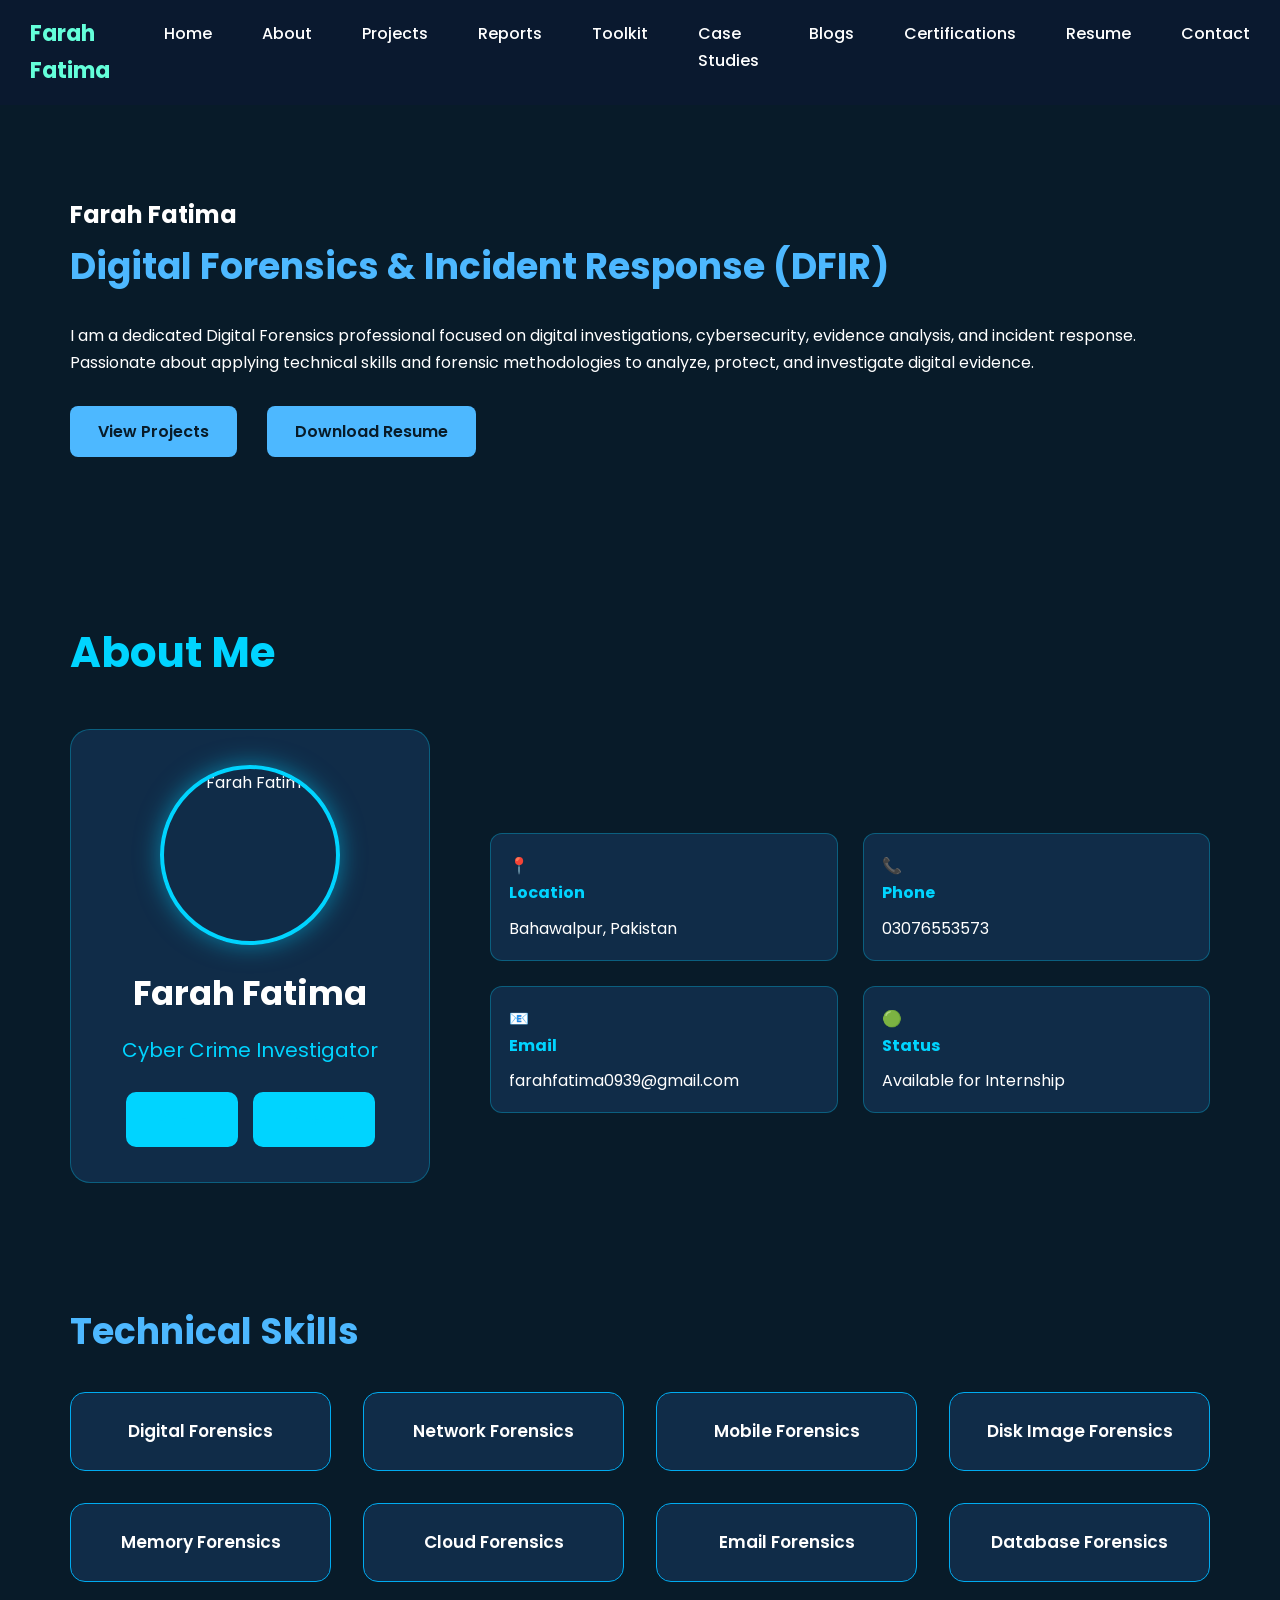
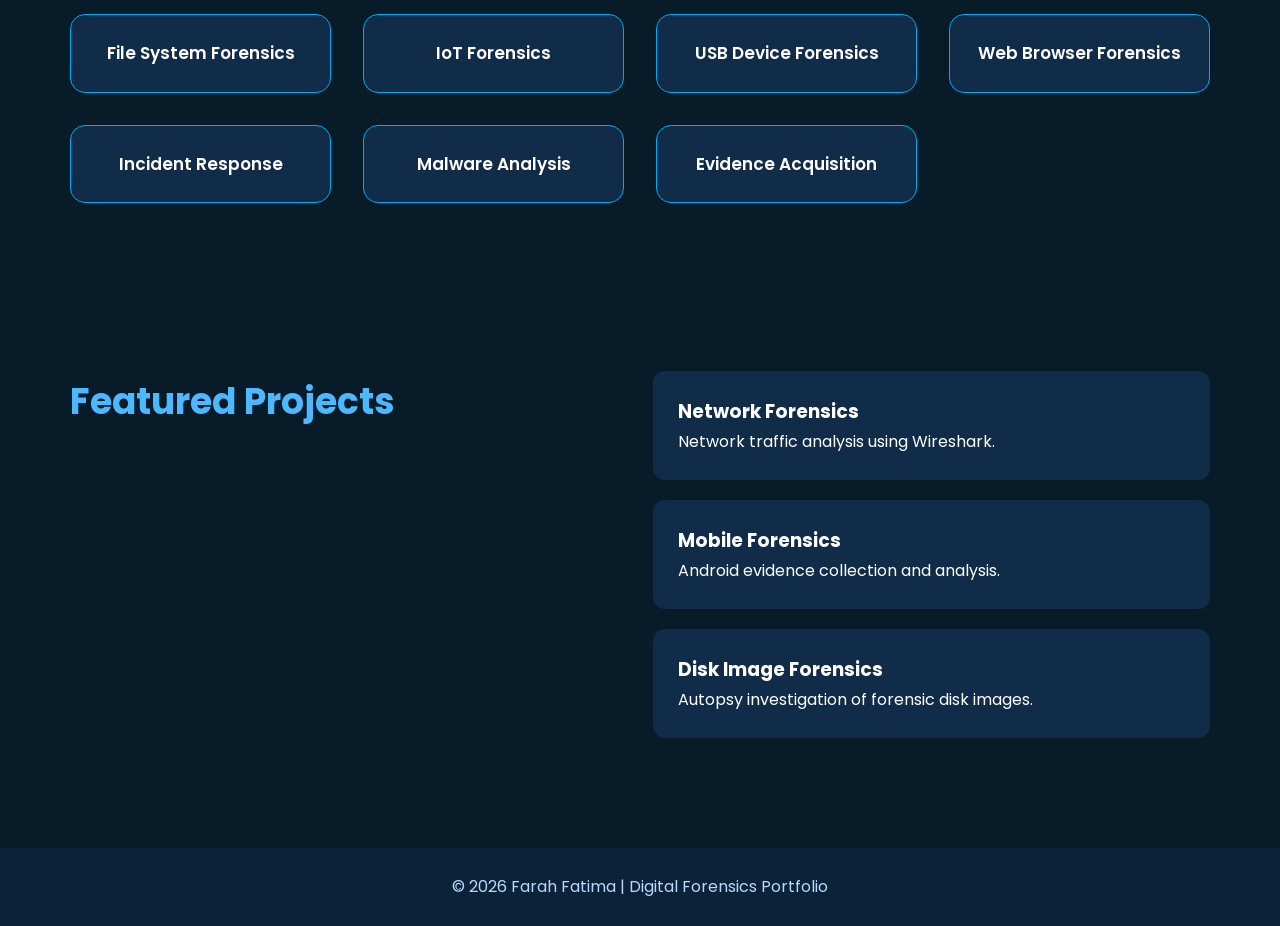
==== index.html @ 850f984f "Refactor index.html structure and content" ====
<!DOCTYPE html>
<html lang="en">

<head>
    <meta charset="UTF-8">
    <meta name="viewport" content="width=device-width, initial-scale=1.0">
    <title>Farah Fatima | Digital Forensics Portfolio</title>

    <link rel="stylesheet" href="style.css">
</head>

<body>


   <script>
function toggleMenu() {
  document.getElementById("nav-menu").classList.toggle("show");
}
</script>

<style>
nav {
  display: flex;
  justify-content: space-between;
  align-items: center;
  background: #0a192f;
  padding: 15px 30px;
  position: relative;
}

.logo {
  color: #64ffda;
  font-size: 22px;
  font-weight: bold;
}

ul {
  display: flex;
  list-style: none;
  gap: 25px;
  margin: 0;
  padding: 0;
}

ul li a {
  color: white;
  text-decoration: none;
  font-size: 16px;
}

ul li a:hover {
  color: #64ffda;
}

.menu-icon {
  display: none;
  font-size: 28px;
  cursor: pointer;
  color: #64ffda;
  z-index: 1001;
}

@media (max-width: 768px) {
  ul {
    display: none;
    flex-direction: column;
    position: absolute;
    top: 60px;
    left: 0;
    width: 100%;
    background: #0a192f;
    padding: 20px 0;
    text-align: center;
    z-index: 1000;
  }
  ul.show {
    display: flex;
  }
  .menu-icon {
    display: block;
  }
}
</style>

     <nav>

        <div class="logo">Farah Fatima</div>
        <div class="menu-icon" onclick="toggleMenu()">☰</div>

        <ul>

            <li><a href="index.html">Home</a></li>

            <li><a href="About.html">About</a></li>

            <li><a href="Projects.html">Projects</a></li>

            <li><a href="Reports.html">Reports</a></li>

            <li><a href="Toolkit.html">Toolkit</a></li>

            <li><a href="Case_Studies.html">Case Studies</a></li>

            <li><a href="Blogs.html">Blogs</a></li>

            <li><a href="Certifications.html">Certifications</a></li>

            <li><a href="Resume.html">Resume</a></li>

            <li><a href="Contact.html">Contact</a></li>

        </ul>

    </nav>
    <!-- Hero Section -->

    <section class="hero">

        <div class="hero-text">

            <h1>Farah Fatima</h1>

            <h2>Digital Forensics & Incident Response (DFIR)</h2>

            
             <p>
                I am a dedicated Digital Forensics professional focused on digital investigations, cybersecurity, evidence analysis, and incident response. Passionate about applying technical skills and forensic methodologies to analyze, protect, and investigate digital evidence.

             </p>

        

           <div class="home-buttons">
    <a href="Projects.html" class="btn">View Projects</a>
    <a href="resume/Farah_Fatima_Resume.pdf" class="btn" download>Download Resume</a>


           </div>
    </div>  <!-- close hero-text -->
        </section> <!-- close hero -->
   
<!-- ===== About Section ===== -->

<section id="about">

    <h2 class="section-title">About Me</h2>

    <div class="about-container">

        <!-- Left Profile Card -->
        <div class="profile-card">

            <img src="Images/farah.png" class="profile-img" alt="Farah Fatima">

            <h3>Farah Fatima</h3>

            <p class="role">Cyber Crime Investigator</p>

            <div class="social-links">

              <a href="https://github.com/farahfatima1" class="social-btn" target="_blank">
    GitHub
</a>

<a href="https://www.linkedin.com/in/digitaldetective-farah/" class="social-btn" target="_blank">
    LinkedIn
</a>

            </div>

        </div>

        <div class="info-grid">

    <div class="info-box">
        <div class="info-icon">📍</div><div class="info-content"><h4>Location</h4><p>Bahawalpur, Pakistan</p>
        </div>
    </div>

    <div class="info-box">
        <div class="info-icon">📞</div><div class="info-content"><h4>Phone</h4><p>03076553573</p>
        </div>
    </div>

    <div class="info-box">
        <div class="info-icon">📧</div><div class="info-content"><h4>Email</h4><p>farahfatima0939@gmail.com</p>
        </div>
    </div>

    <div class="info-box">
        <div class="info-icon">🟢</div><div class="info-content"><h4>Status</h4><p>Available for Internship</p>
        </div>
    </div>

</div>

            </div>

        </div>

    </div>

</section>

   <!-- ===== Skills Section ===== -->

<section class="skills">

    <h2>Technical Skills</h2>

    <div class="skill-container">

        <div class="skill-card">Digital Forensics</div>
        <div class="skill-card">Network Forensics</div>
        <div class="skill-card">Mobile Forensics</div>
        <div class="skill-card">Disk Image Forensics</div>
        <div class="skill-card">Memory Forensics</div>
        <div class="skill-card">Cloud Forensics</div>
        <div class="skill-card">Email Forensics</div>
        <div class="skill-card">Database Forensics</div>
        <div class="skill-card">File System Forensics</div>
        <div class="skill-card">IoT Forensics</div>
        <div class="skill-card">USB Device Forensics</div>
        <div class="skill-card">Web Browser Forensics</div>
        <div class="skill-card">Incident Response</div>
        <div class="skill-card">Malware Analysis</div>
        <div class="skill-card">Evidence Acquisition</div>

    </div>

</section>
    <!-- Latest Projects -->

    <section class="projects">

        <h2>Featured Projects</h2>

        <div class="project-container">

            <div class="card">
                <h3>Network Forensics</h3>
                <p>Network traffic analysis using Wireshark.</p>
            </div>

            <div class="card">
                <h3>Mobile Forensics</h3>
                <p>Android evidence collection and analysis.</p>
            </div>

            <div class="card">
                <h3>Disk Image Forensics</h3>
                <p>Autopsy investigation of forensic disk images.</p>
            </div>

        </div>

    </section>

    <!-- Footer -->

    <footer>

        <p>

            © 2026 Farah Fatima | Digital Forensics Portfolio

        </p>

    </footer>

</body>

</html>
---- style.css ----
/* ===== Google Font ===== */
@import url('https://fonts.googleapis.com/css2?family=Poppins:wght@300;400;500;600;700&display=swap');

/* ===== Reset ===== */
*{
    margin:0;
    padding:0;
    box-sizing:border-box;
    font-family:'Poppins',sans-serif;
    scroll-behavior:smooth;
}

/* ===== Body ===== */
body{
    background:#081b29;
    color:#ffffff;
    line-height:1.7;
}

/* ===== Navigation ===== */
nav{
    position:sticky;
    top:0;
    width:100%;
    background:#0b2239;
    display:flex;
    justify-content:space-between;
    align-items:center;
    padding:18px 8%;
    z-index:1000;
}

.logo{
    font-size:28px;
    font-weight:700;
    color:#4db8ff;
}

nav ul{
    display:flex;
    list-style:none;
}

nav ul li{
    margin-left:25px;
}

nav ul li a{
    text-decoration:none;
    color:white;
    transition:.3s;
    font-weight:500;
}

nav ul li a:hover{
    color:#4db8ff;
}

/* ===== Sections ===== */
section{
    max-width:1200px;
    margin:auto;
    padding:90px 30px;
}

/* ===== Home ===== */
#home{
    min-height:100vh;
    display:flex;
    flex-direction:column;
    justify-content:center;
}

#home h1{
    font-size:60px;
    color:#ffffff;
}

#home h2{
    color:#4db8ff;
    margin:20px 0;
    font-size:32px;
}

#home p{
    max-width:700px;
    font-size:18px;
    color:#d7e7f7;
}

/* ===== Buttons ===== */
button{
    margin-top:30px;
    margin-right:15px;
    padding:14px 30px;
    background:#4db8ff;
    color:white;
    border:none;
    border-radius:8px;
    cursor:pointer;
    transition:.3s;
    font-size:16px;
}

button:hover{
    background:#ffffff;
    color:#081b29;
}

/* ===== Headings ===== */
h2{
    color:#4db8ff;
    margin-bottom:25px;
    font-size:36px;
}

/* ===== Lists ===== */
ul{
    margin-left:25px;
}

li{
    margin-bottom:10px;
}

/* ===== Cards ===== */
.card{
    background:#102c48;
    padding:25px;
    border-radius:12px;
    margin-bottom:20px;
}

/* ===== Footer ===== */
footer{
    background:#0b2239;
    text-align:center;
    padding:25px;
    color:#b8d8ff;
}

/* ===== Responsive ===== */
@media(max-width:768px){

nav{
    flex-direction:column;
}

nav ul{
    flex-direction:column;
    margin-top:20px;
}

nav ul li{
    margin:10px 0;
}

#home h1{
    font-size:40px;
}

#home h2{
    font-size:24px;
}

}
/* ===== Projects Section ===== */

.projects{
    display:grid;
    grid-template-columns:repeat(auto-fit, minmax(280px, 1fr));
    gap:25px;
    margin-top:30px;
}

.project-card{
    background:#102c48;
    padding:30px;
    border-radius:15px;
    border:1px solid rgba(77,184,255,0.3);
    transition:0.4s;
    position:relative;
    overflow:hidden;
}

.project-card::before{
    content:"";
    position:absolute;
    top:0;
    left:0;
    width:100%;
    height:4px;
    background:#4db8ff;
}

.project-card:hover{
    transform:translateY(-10px);
    box-shadow:0 15px 30px rgba(0,0,0,0.4);
    border-color:#4db8ff;
}

.project-card h2{
    color:#4db8ff;
    font-size:24px;
    margin-bottom:15px;
}

.project-card p{
    color:#d7e7f7;
    font-size:15px;
    line-height:1.8;
}


/* ===== Project Buttons ===== */

.project-card a{
    display:inline-block;
    margin-top:15px;
    padding:10px 20px;
    background:#4db8ff;
    color:#081b29;
    text-decoration:none;
    border-radius:8px;
    font-weight:600;
    transition:.3s;
}

.project-card a:hover{
    background:white;
}


/* ===== Projects Mobile Responsive ===== */

@media(max-width:768px){

.projects{
    grid-template-columns:1fr;
}

.project-card{
    padding:20px;
}

}

/* ===== Certifications Gallery ===== */

.certificate-gallery{
    display:grid;
    grid-template-columns:repeat(3,1fr);
    gap:25px;
    margin-top:30px;
}

.certificate-card{
    background:#102c48;
    padding:20px;
    border-radius:12px;
    text-align:center;
    transition:0.3s;
}

.certificate-card:hover{
    transform:translateY(-8px);
    box-shadow:0 10px 25px rgba(77,184,255,0.3);
}

.certificate-card img{
    width:100%;
    height:220px;
    object-fit:cover;
    border-radius:10px;
}

.certificate-card h3{
    color:#4db8ff;
    margin-top:15px;
}


/* Responsive */

@media(max-width:900px){

.certificate-gallery{
    grid-template-columns:repeat(2,1fr);
}

}

@media(max-width:600px){

.certificate-gallery{
    grid-template-columns:1fr;
}

}
.home-buttons {
    margin-top: 25px;
}

.btn {
    display: inline-block;
    padding: 12px 28px;
    margin-right: 15px;
    background: #00abf0;
    color: #081b29;
    text-decoration: none;
    font-weight: 600;
    border-radius: 8px;
    transition: 0.3s;
}

.btn:hover {
    background: #ffffff;
    color: #081b29;
}
/* ===== Home Buttons Responsive ===== */

.home-buttons{
    display:flex;
    gap:15px;
    margin-top:30px;
    flex-wrap:wrap;
}

.btn{
    display:inline-block;
    padding:12px 28px;
    background:#4db8ff;
    color:#081b29;
    text-decoration:none;
    font-weight:600;
    border-radius:8px;
    transition:0.3s;
}

.btn:hover{
    background:white;
}

/* Mobile Responsive */
@media(max-width:600px){

    .home-buttons{
        flex-direction:column;
        width:100%;
    }

    .btn{
        width:100%;
        text-align:center;
        padding:12px 20px;
    }

}

.menu-icon{
    display:none;
    font-size:30px;
    cursor:pointer;
    color:#4db8ff;
}


@media(max-width:768px){

.menu-icon{
    display:block;
}

nav ul{
    display:none;
    flex-direction:column;
    width:100%;
    text-align:center;
    margin-top:20px;
}

nav ul.active{
    display:flex;
}

nav ul li{
    margin:10px 0;
}

}

/* ===== Contact + Stats ===== */

.contact-container{
    display:grid;
    grid-template-columns:1fr 1fr;
    gap:30px;
}

.contact-card,
.stats-card{
    background:#102c48;
    padding:30px;
    border-radius:15px;
}

.contact-card h3{
    color:#4db8ff;
    margin-bottom:20px;
}

.contact-card p{
    margin:15px 0;
    color:#d7e7f7;
}


.stats-card{
    display:grid;
    grid-template-columns:repeat(3,1fr);
    gap:20px;
    text-align:center;
}

.stat h3{
    color:#4db8ff;
    font-size:35px;
}

.stat p{
    color:#d7e7f7;
}


/* Mobile Responsive */

@media(max-width:768px){

.contact-container{
    grid-template-columns:1fr;
}

.stats-card{
    grid-template-columns:1fr;
}

}
/* ===== About Section ===== */

.about-container{
    display:grid;
    grid-template-columns:1fr 2fr;
    gap:40px;
    align-items:center;
}

.profile-card{
    background:#102c48;
    padding:30px;
    text-align:center;
    border-radius:15px;
}

.profile-card img{
    width:180px;
    height:180px;
    object-fit:cover;
    border-radius:50%;
}

.profile-card h3{
    color:#4db8ff;
    margin-top:20px;
}

.about-info p{
    color:#d7e7f7;
    margin:15px 0;
}


/* Mobile Responsive */

@media(max-width:768px){

.about-container{
    grid-template-columns:1fr;
}

.profile-card img{
    width:150px;
    height:150px;
}

}
/* ===== Premium Portfolio Glow Effect ===== */

/* All Cards Glow */
.card,
.project-card,
.skill-card,
.contact-card,
.stats-card,
.profile-card,
.certificate-card{
    transition:0.4s ease;
}

.card:hover,
.project-card:hover,
.skill-card:hover,
.contact-card:hover,
.stats-card:hover,
.profile-card:hover,
.certificate-card:hover{
    transform:translateY(-8px);
    border-color:#4db8ff;
    box-shadow:
    0 0 12px rgba(77,184,255,0.5),
    0 0 30px rgba(77,184,255,0.25);
}


/* Buttons Glow */
.btn:hover,
button:hover{
    box-shadow:
    0 0 12px rgba(77,184,255,0.7),
    0 0 25px rgba(77,184,255,0.4);
    transform:translateY(-3px);
}


/* Navigation Links Glow */
nav ul li a:hover{
    text-shadow:
    0 0 10px #4db8ff;
}


/* Headings Glow */
h1:hover,
h2:hover{
    text-shadow:
    0 0 15px rgba(77,184,255,0.7);
}
/* ===== Skills Section Layout ===== */

.skills{
    max-width:1200px;
    margin:auto;
    padding:48px 30px;
}

.skill-container{
    display:grid;
    grid-template-columns:repeat(2,1fr);
    gap:32px;
    margin-top:30px;
}

.skill-card{
    background:#102c48;
    padding:24px;
    border-radius:15px;
    border:1px solid rgba(77,184,255,0.3);
    transition:0.3s ease;
}

.skill-card:hover{
    transform:translateY(-8px);
    box-shadow:0 0 25px rgba(77,184,255,0.4);
    border-color:#4db8ff;
}

.skill-card h3{
    color:#4db8ff;
    margin-bottom:12px;
}

.skill-card p{
    color:#d7e7f7;
}


/* Mobile Responsive */

@media(max-width:768px){

    .skill-container{
        grid-template-columns:1fr;
    }

}
/* ===== Premium Skills Grid ===== */

.skills{
    max-width:1200px;
    margin:auto;
    padding:48px 30px;
}

.skill-container{
    display:grid;
    grid-template-columns:repeat(4,1fr);
    gap:32px;
    margin-top:30px;
}

.skill-card{
    background:#102c48;
    padding:24px;
    border-radius:15px;
    border:1px solid #00abf0;
    text-align:center;
    color:white;
    font-size:17px;
    font-weight:600;
    transition:0.4s ease;
}

.skill-card:hover{
    transform:translateY(-8px);
    color:#4db8ff;
    box-shadow:
    0 0 15px rgba(0,171,240,0.5),
    0 0 30px rgba(0,171,240,0.3);
}


/* Tablet */
@media(max-width:992px){

    .skill-container{
        grid-template-columns:repeat(2,1fr);
    }

}


/* Mobile */
@media(max-width:768px){

    .skill-container{
        grid-template-columns:1fr;
    }

}
/* ===== About Section ===== */

.about-container{
    display:grid;
    grid-template-columns:1fr 2fr;
    gap:40px;
    align-items:center;
}

.profile-card{
    text-align:center;
}

.profile-img{
    width:220px;
    height:220px;
    border-radius:50%;
    border:3px solid #00d4ff;
    object-fit:cover;
}

.about-info p{
    color:#d7e7f7;
    margin:15px 0;
}


/* Mobile Responsive */

@media(max-width:768px){

    .about-container{
        grid-template-columns:1fr;
        text-align:center;
    }

    .profile-img{
        width:180px;
        height:180px;
    }

}
/* ===== About Section ===== */

#about{
    max-width:1200px;
    margin:auto;
    padding:70px 30px;
}

.section-title{
    color:#00d4ff;
    font-size:42px;
    margin-bottom:40px;
}

.about-container{
    display:grid;
    grid-template-columns:360px 1fr;
    gap:60px;
    align-items:center;
}

/* Left Card */

.profile-card{
    background:#102c48;
    padding:35px;
    border-radius:20px;
    text-align:center;
    border:1px solid rgba(0,212,255,.3);
}

.profile-img{
    width:220px;
    height:220px;
    border-radius:50%;
    border:4px solid #00d4ff;
    object-fit:cover;
    margin-bottom:25px;
}

.profile-card h3{
    color:white;
    font-size:34px;
    margin-bottom:10px;
}

.role{
    color:#00d4ff;
    font-size:20px;
    margin-bottom:25px;
}

.social-links{
    display:flex;
    justify-content:center;
    gap:20px;
}

.social-links a{
    color:#00d4ff;
    text-decoration:none;
    font-weight:600;
}

.social-links a:hover{
    color:white;
}

/* Right */

.about-info h3{
    color:white;
    font-size:38px;
    margin-bottom:20px;
}

.about-info p{
    color:#d7e7f7;
    line-height:1.8;
}

.info-grid{
    display:grid;
    grid-template-columns:repeat(2,1fr);
    gap:25px;
    margin-top:35px;
}

.info-box{
    display:flex;
    flex-direction:column;
    padding:18px;
    border:1px solid rgba(0,212,255,.3);
    border-radius:12px;
    background:#102c48;
}

.info-box h4{
    color:#00d4ff;
    margin-bottom:8px;
}

.info-box p{
    color:white;
}

/* Mobile */

@media(max-width:768px){

.about-container{
    grid-template-columns:1fr;
    text-align:center;
}

.profile-img{
    width:180px;
    height:180px;
}

.info-grid{
    grid-template-columns:1fr;
}

.section-title{
    font-size:34px;
}

.about-info h3{
    font-size:30px;
}

}
.social-links{
    display:flex;
    justify-content:center;
    gap:15px;
    margin-top:25px;
    flex-wrap:wrap;
}

.social-btn{
    display:inline-block;
    padding:12px 26px;
    background:#00d4ff;
    color:#081b29;
    text-decoration:none;
    font-weight:600;
    border-radius:10px;
    transition:.3s;
    border:2px solid #00d4ff;
}

.social-btn:hover{
    background:transparent;
    color:#00d4ff;
    box-shadow:0 0 20px rgba(0,212,255,.5);
    transform:translateY(-3px);
}
.profile-img{
    width:220px;
    height:220px;
    border-radius:50%;
    object-fit:cover;
    border:4px solid #00d4ff;
    display:block;
    margin:0 auto 20px;
    box-shadow:0 0 25px rgba(0,212,255,.5);
}
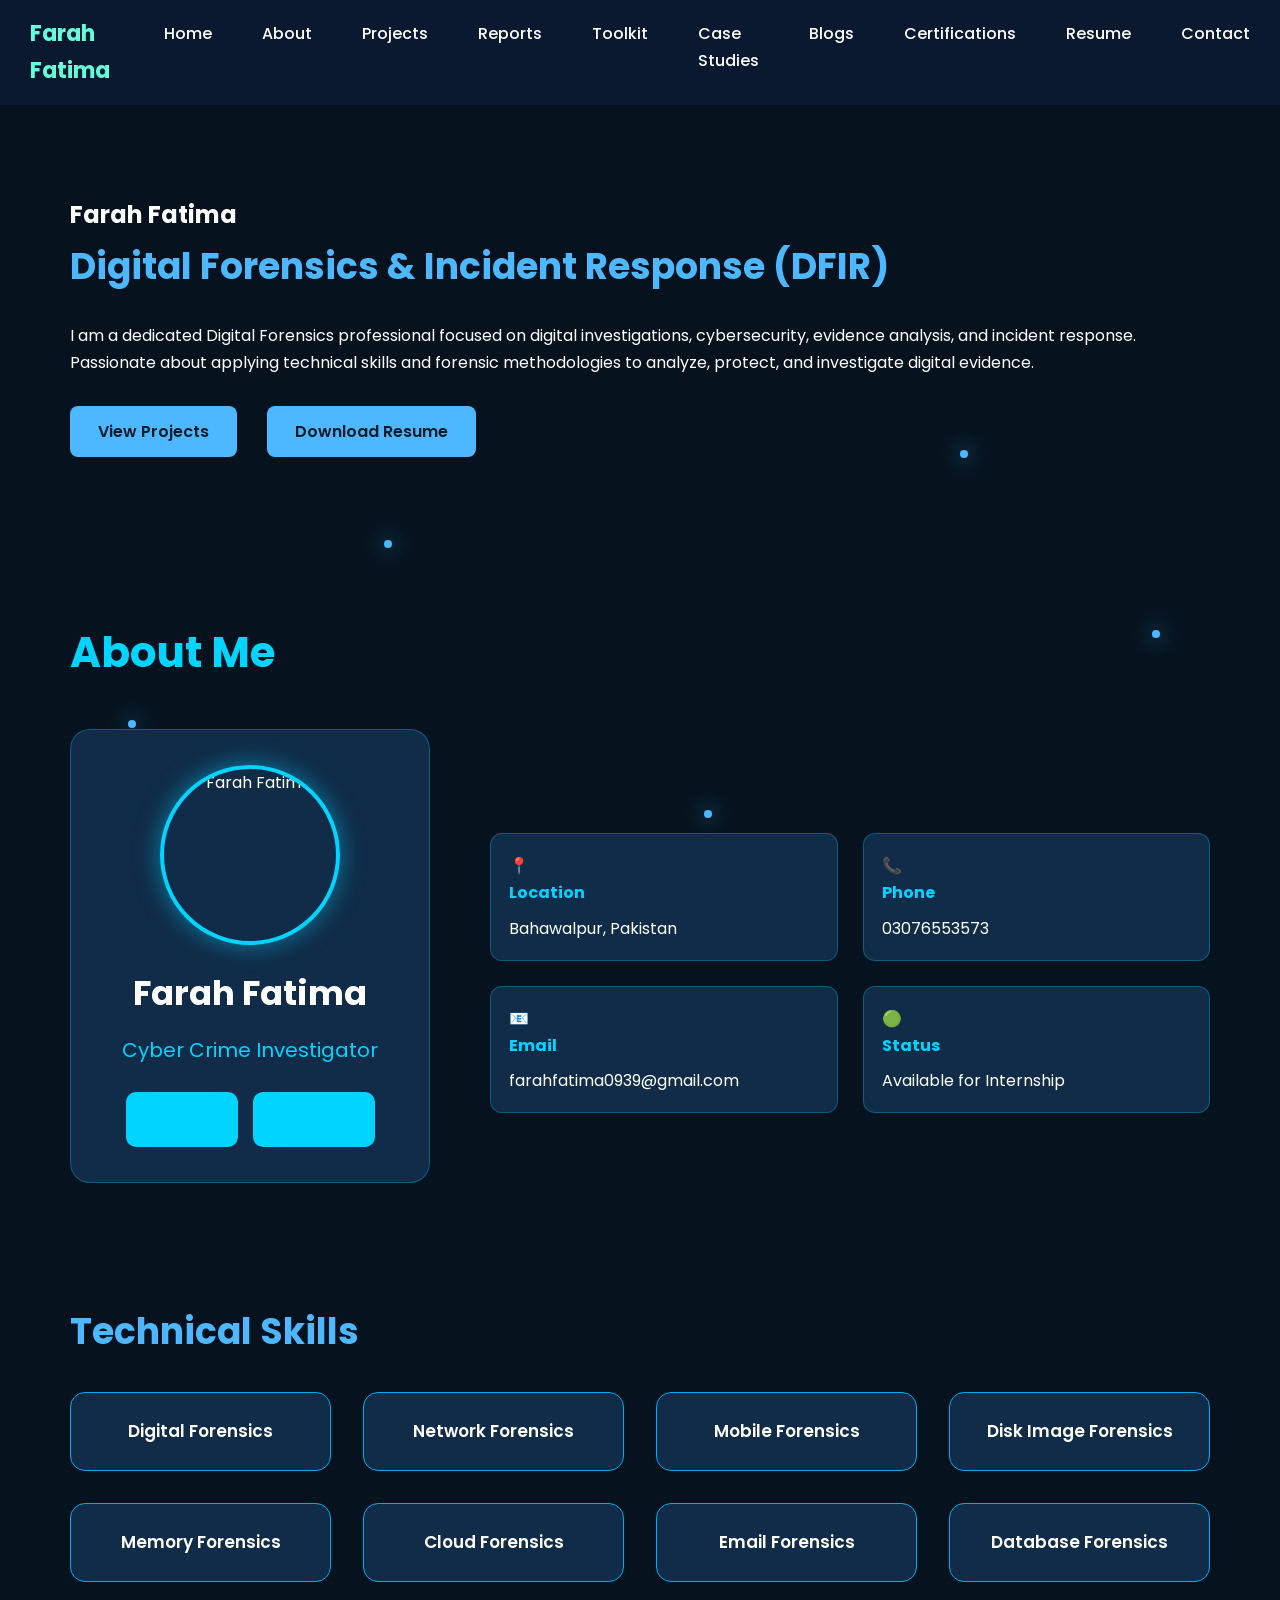
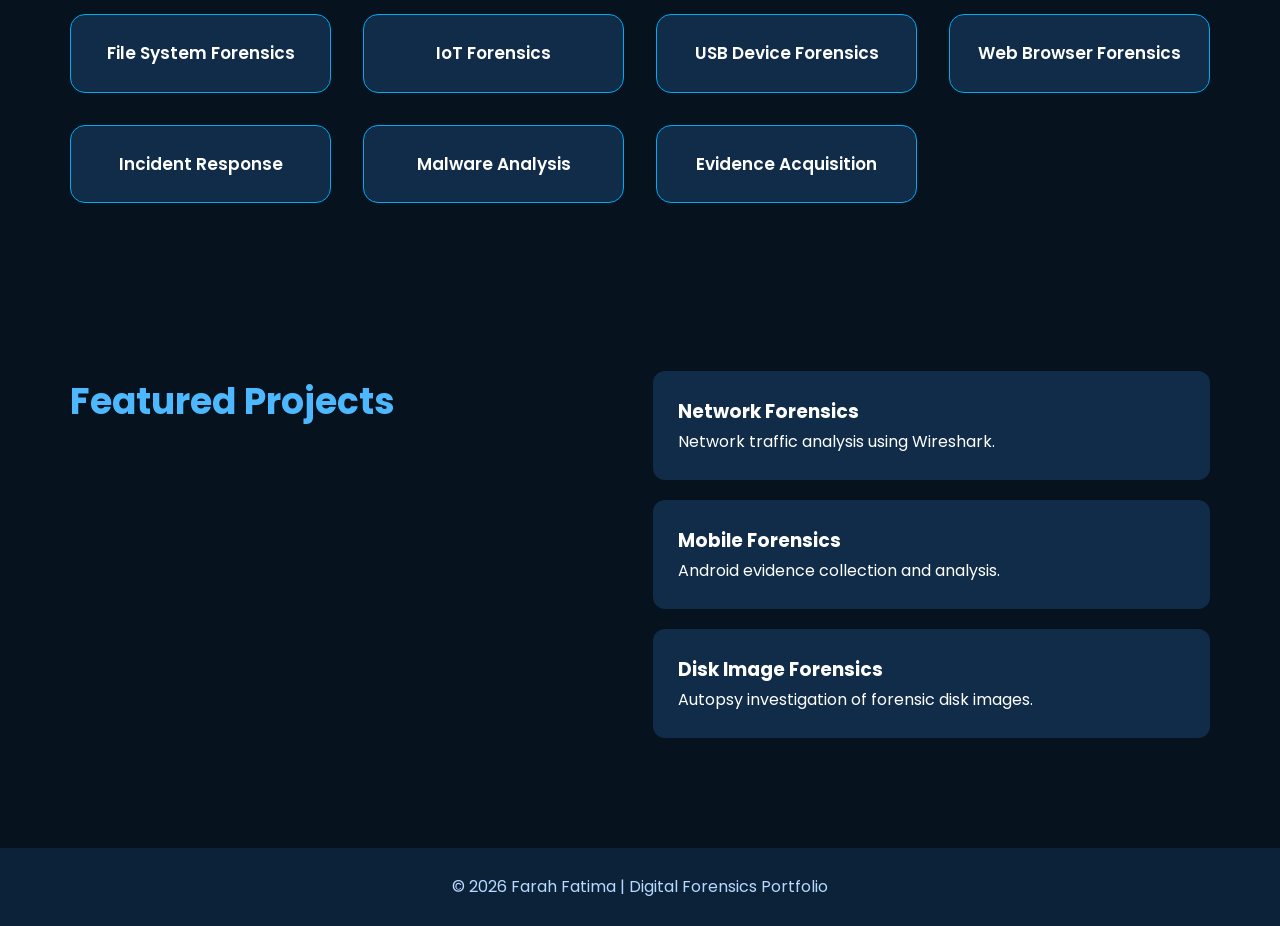
==== commit 33af4c50: "Update index.html" ====
--- a/index.html
+++ b/index.html
@@ -10,6 +10,16 @@
 </head>
 
 <body>
+
+
+    <!-- Cyber Background Animation -->
+    <div class="cyber-bg">
+        <span></span>
+        <span></span>
+        <span></span>
+        <span></span>
+        <span></span>
+    </div>
 
 
    <script>
--- a/style.css
+++ b/style.css
@@ -857,3 +857,82 @@
     margin:0 auto 20px;
     box-shadow:0 0 25px rgba(0,212,255,.5);
 }
+
+/* Futuristic Cyber Background */
+
+body {
+    background: #06131f;
+    overflow-x: hidden;
+}
+
+
+.cyber-bg {
+    position: fixed;
+    width: 100%;
+    height: 100%;
+    top: 0;
+    left: 0;
+    z-index: -1;
+    overflow: hidden;
+}
+
+
+.cyber-bg span {
+    position: absolute;
+    width: 8px;
+    height: 8px;
+    background: #4db8ff;
+    border-radius: 50%;
+    box-shadow: 0 0 20px #4db8ff;
+    animation: float 10s infinite linear;
+}
+
+
+.cyber-bg span:nth-child(1){
+    left:10%;
+    top:80%;
+    animation-duration:12s;
+}
+
+.cyber-bg span:nth-child(2){
+    left:30%;
+    top:60%;
+    animation-duration:15s;
+}
+
+.cyber-bg span:nth-child(3){
+    left:55%;
+    top:90%;
+    animation-duration:10s;
+}
+
+.cyber-bg span:nth-child(4){
+    left:75%;
+    top:50%;
+    animation-duration:18s;
+}
+
+.cyber-bg span:nth-child(5){
+    left:90%;
+    top:70%;
+    animation-duration:14s;
+}
+
+
+@keyframes float {
+
+    0%{
+        transform:translateY(0) scale(1);
+        opacity:0;
+    }
+
+    50%{
+        opacity:1;
+    }
+
+    100%{
+        transform:translateY(-900px) scale(1.5);
+        opacity:0;
+    }
+
+}
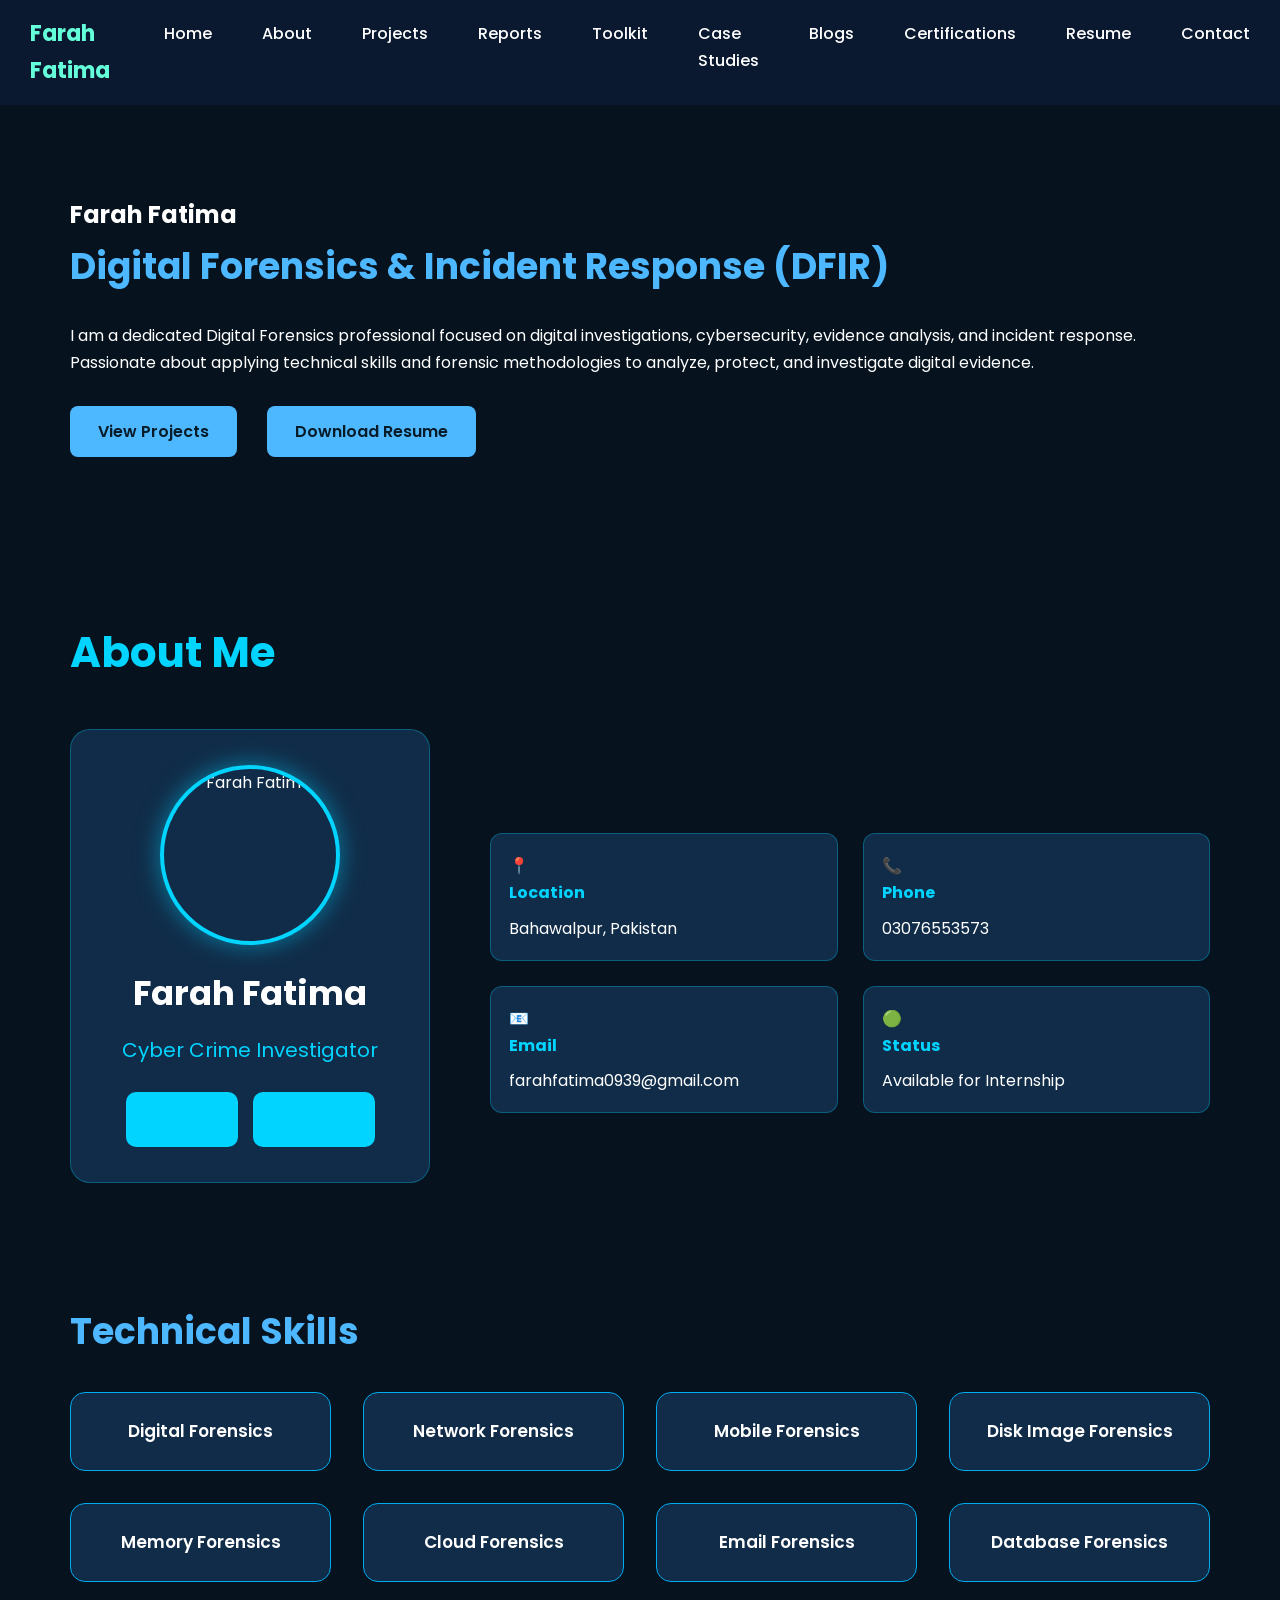
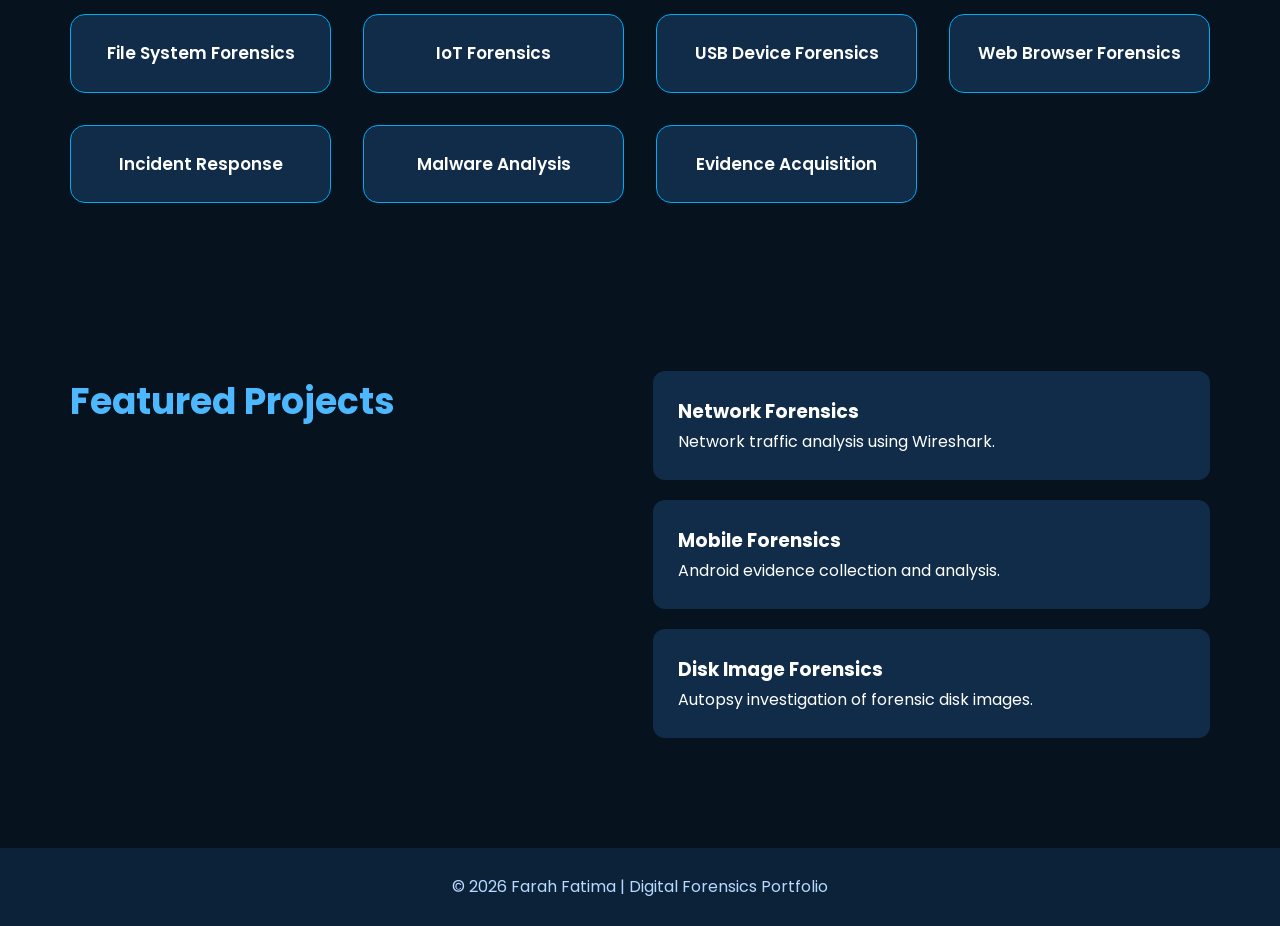
==== commit a59ef43a: "Update index.html" ====
--- a/index.html
+++ b/index.html
@@ -12,14 +12,14 @@
 <body>
 
 
-    <!-- Cyber Background Animation -->
-    <div class="cyber-bg">
-        <span></span>
-        <span></span>
-        <span></span>
-        <span></span>
-        <span></span>
-    </div>
+    <div class="matrix-bg">
+    <span>01</span>
+    <span>10</span>
+    <span>101</span>
+    <span>011</span>
+    <span>110</span>
+    <span>001</span>
+</div>
 
 
    <script>
@@ -97,7 +97,7 @@
         <div class="logo">Farah Fatima</div>
         <div class="menu-icon" onclick="toggleMenu()">☰</div>
 
-        <ul>
+        <ul id="nav-menu">
 
             <li><a href="index.html">Home</a></li>
 
--- a/style.css
+++ b/style.css
@@ -936,3 +936,128 @@
     }
 
 }
+@media(max-width:768px){
+
+    .menu-icon{
+        display:block;
+        font-size:30px;
+        cursor:pointer;
+    }
+
+    #nav-menu{
+        display:none;
+        flex-direction:column;
+        background:#0b2239;
+        position:absolute;
+        top:70px;
+        right:0;
+        width:200px;
+        padding:20px;
+    }
+
+    #nav-menu.show{
+        display:flex;
+    }
+}
+.menu-icon {
+    display: none;
+    cursor: pointer;
+}
+
+
+@media (max-width: 768px) {
+
+    .menu-icon {
+        display: block;
+        font-size: 32px;
+        color: #4db8ff;
+    }
+
+
+    nav ul {
+        display: none;
+        flex-direction: column;
+        position: absolute;
+        top: 70px;
+        right: 20px;
+        background: #0b2239;
+        width: 220px;
+        padding: 20px;
+        border-radius: 10px;
+    }
+
+
+    nav ul.show {
+        display: flex;
+    }
+
+}
+/* Cyber Digital Rain Background */
+
+.matrix-bg{
+    position:fixed;
+    inset:0;
+    overflow:hidden;
+    z-index:-1;
+}
+
+
+.matrix-bg span{
+    position:absolute;
+    color:#4db8ff;
+    font-size:18px;
+    font-family:monospace;
+    opacity:0.5;
+    text-shadow:0 0 10px #4db8ff;
+    animation:rain 18s linear infinite;
+}
+
+
+.matrix-bg span:nth-child(1){
+    left:10%;
+    animation-delay:0s;
+}
+
+.matrix-bg span:nth-child(2){
+    left:25%;
+    animation-delay:2s;
+}
+
+.matrix-bg span:nth-child(3){
+    left:45%;
+    animation-delay:4s;
+}
+
+.matrix-bg span:nth-child(4){
+    left:65%;
+    animation-delay:1s;
+}
+
+.matrix-bg span:nth-child(5){
+    left:80%;
+    animation-delay:3s;
+}
+
+.matrix-bg span:nth-child(6){
+    left:90%;
+    animation-delay:5s;
+}
+
+
+@keyframes rain{
+
+    from{
+        transform:translateY(-100px);
+        opacity:0;
+    }
+
+    50%{
+        opacity:0.7;
+    }
+
+    to{
+        transform:translateY(900px);
+        opacity:0;
+    }
+
+}
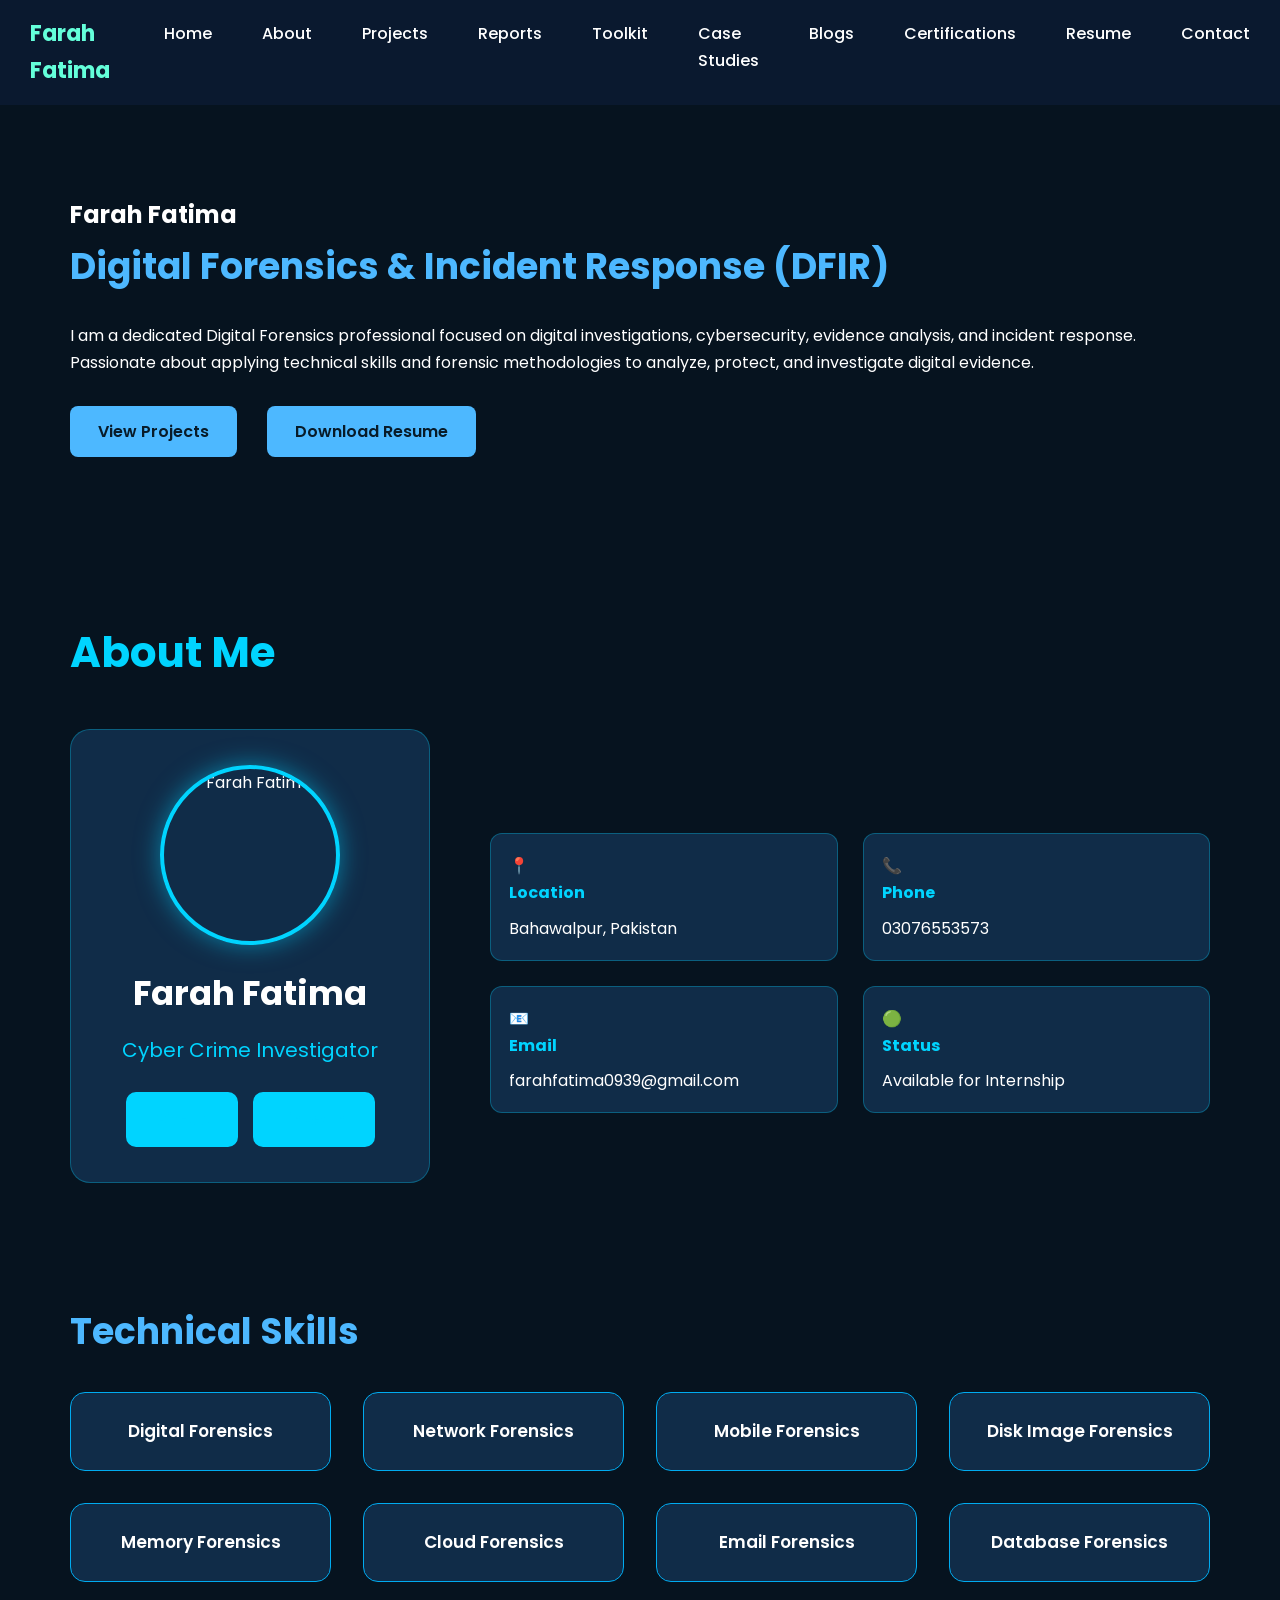
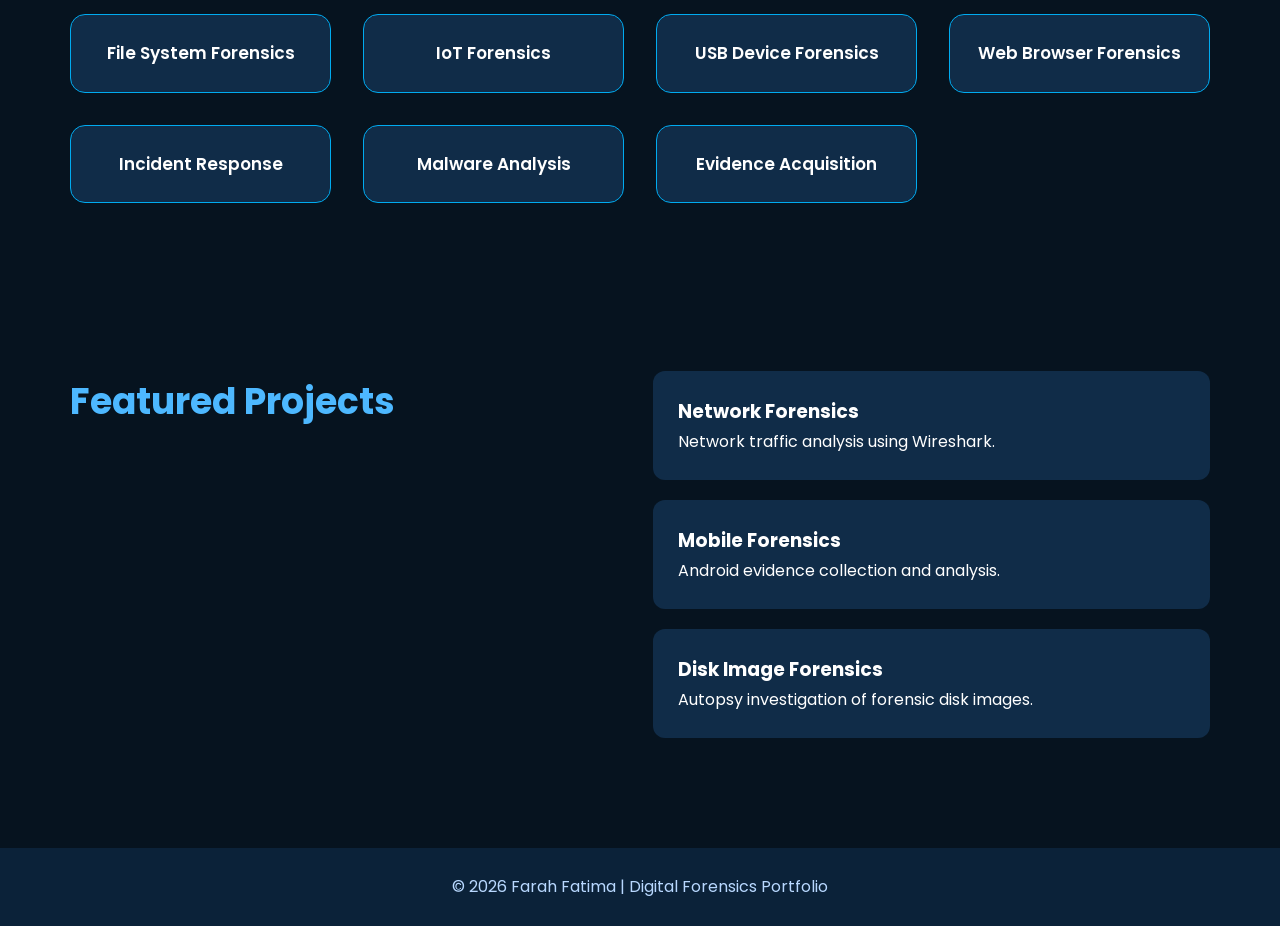
==== commit 2e00f903: "Update index.html" ====
--- a/index.html
+++ b/index.html
@@ -12,13 +12,13 @@
 <body>
 
 
-    <div class="matrix-bg">
-    <span>01</span>
-    <span>10</span>
-    <span>101</span>
-    <span>011</span>
-    <span>110</span>
-    <span>001</span>
+    <div class="dna-bg">
+    <span></span>
+    <span></span>
+    <span></span>
+    <span></span>
+    <span></span>
+    <span></span>
 </div>
 
 
--- a/style.css
+++ b/style.css
@@ -1009,7 +1009,7 @@
     font-family:monospace;
     opacity:0.5;
     text-shadow:0 0 10px #4db8ff;
-    animation:rain 18s linear infinite;
+    animation:rain 1.5s linear infinite;
 }
 
 
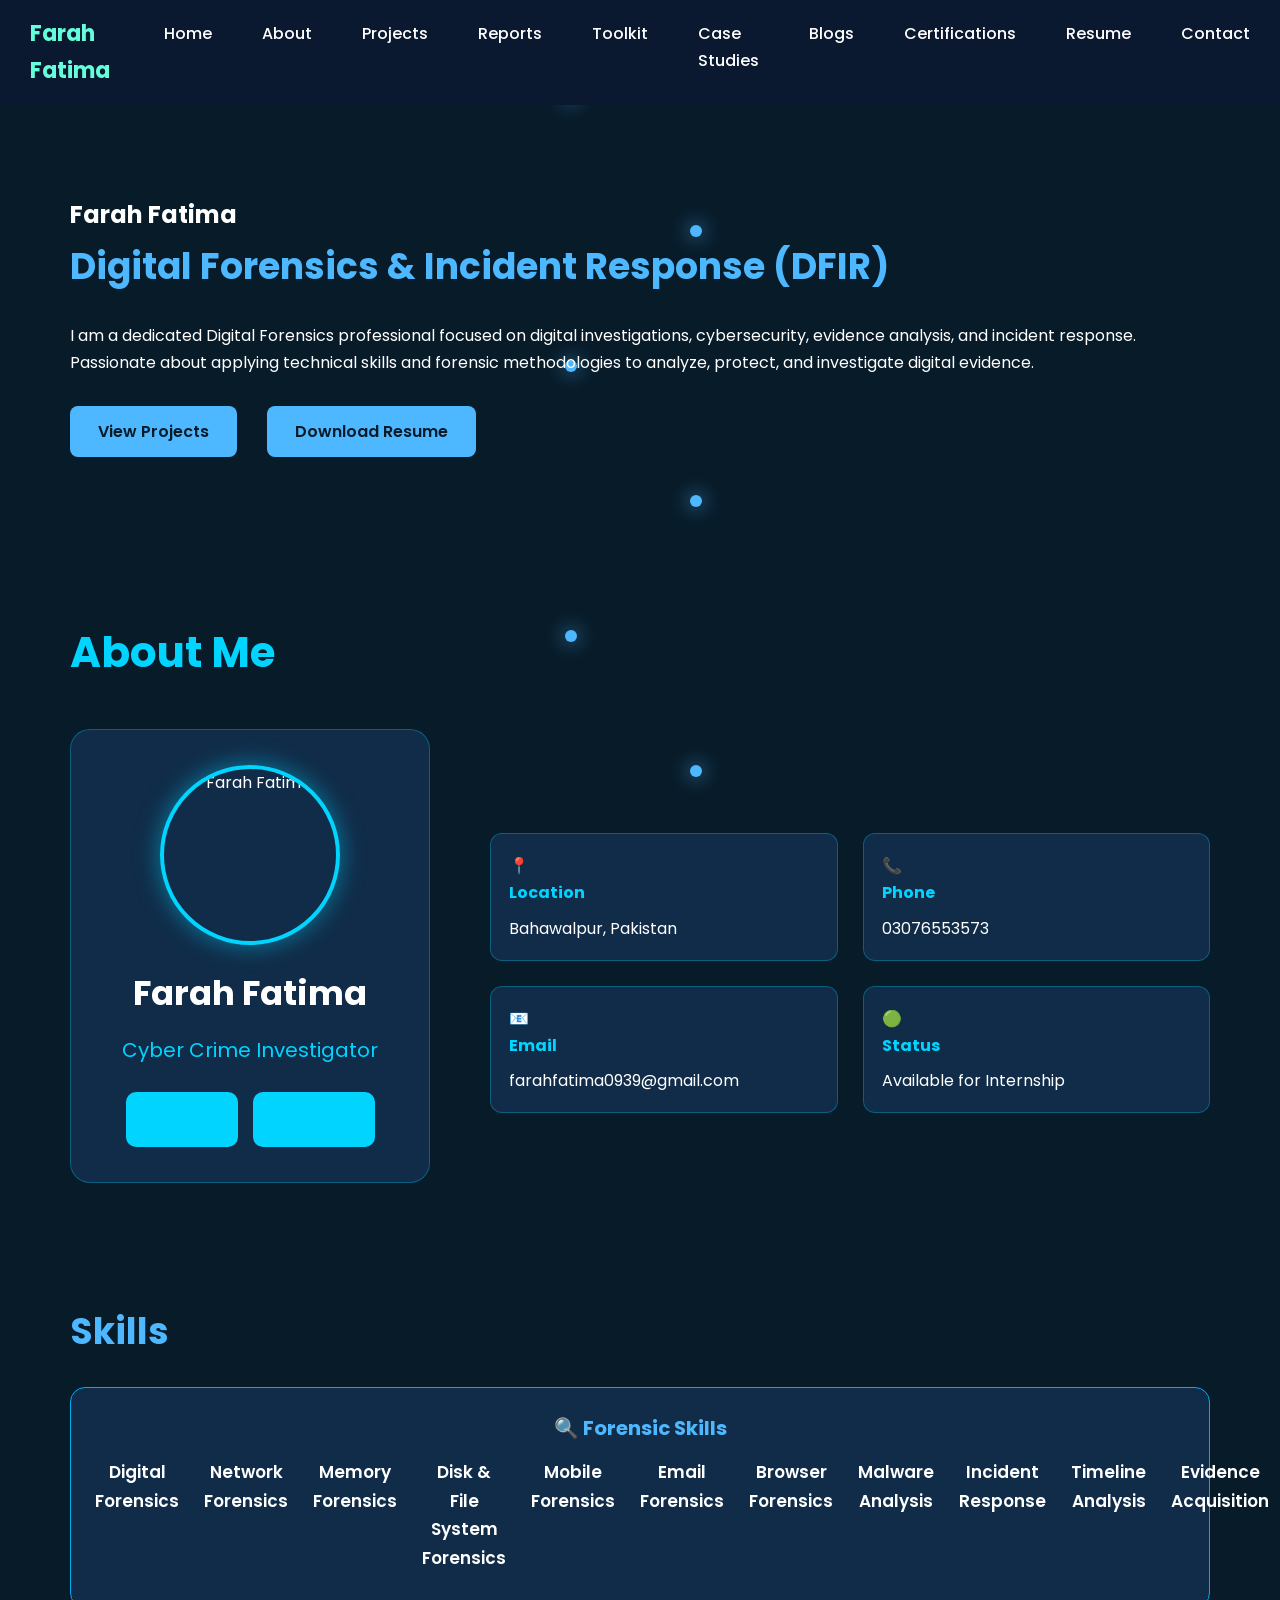
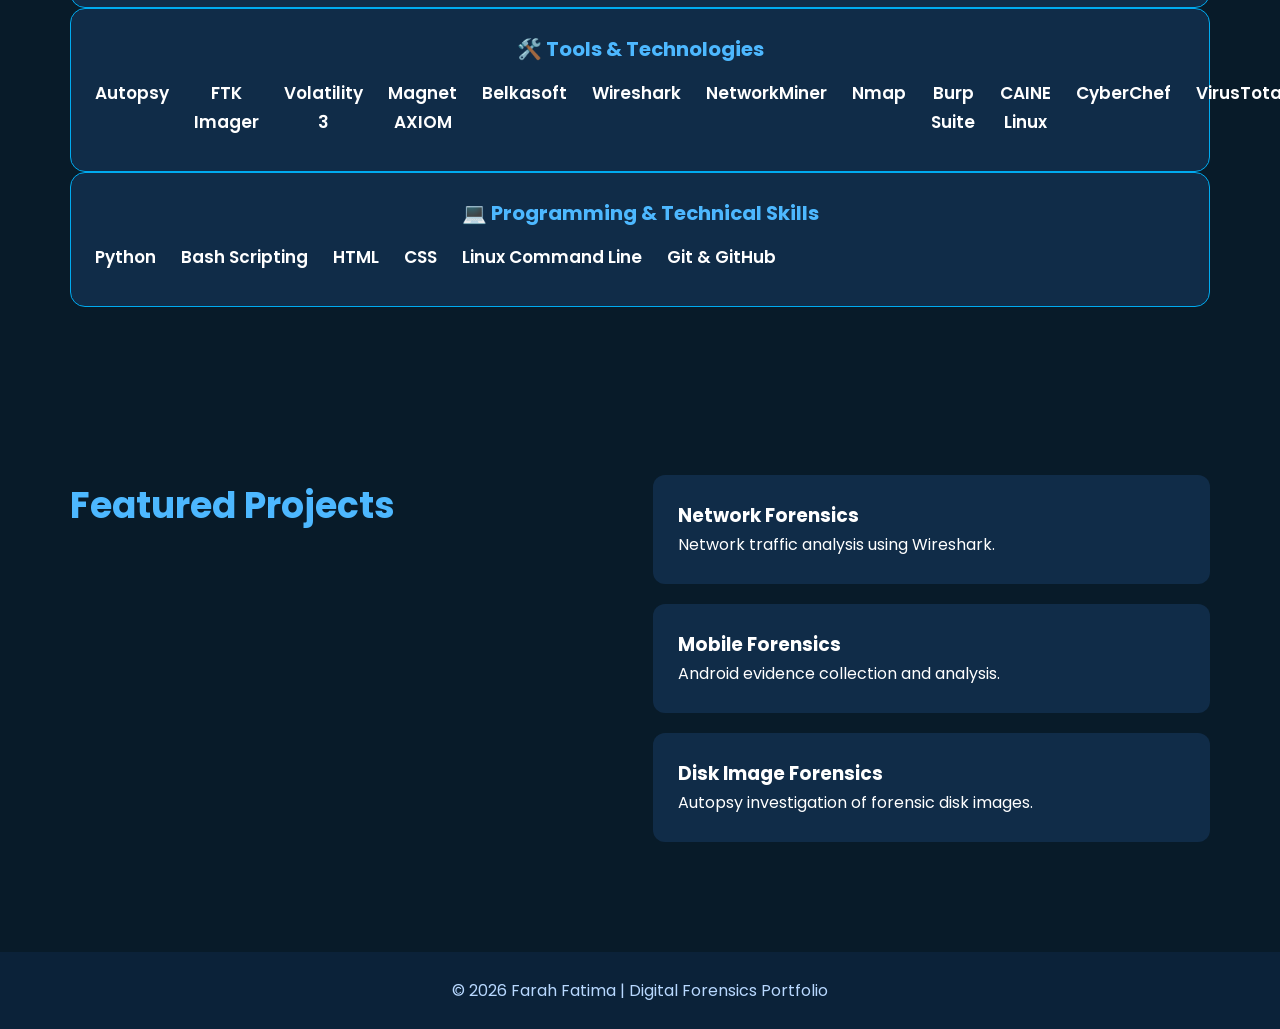
==== commit c380daa0: "Update index.html" ====
--- a/index.html
+++ b/index.html
@@ -214,27 +214,65 @@
 
    <!-- ===== Skills Section ===== -->
 
-<section class="skills">
-
-    <h2>Technical Skills</h2>
-
-    <div class="skill-container">
-
-        <div class="skill-card">Digital Forensics</div>
-        <div class="skill-card">Network Forensics</div>
-        <div class="skill-card">Mobile Forensics</div>
-        <div class="skill-card">Disk Image Forensics</div>
-        <div class="skill-card">Memory Forensics</div>
-        <div class="skill-card">Cloud Forensics</div>
-        <div class="skill-card">Email Forensics</div>
-        <div class="skill-card">Database Forensics</div>
-        <div class="skill-card">File System Forensics</div>
-        <div class="skill-card">IoT Forensics</div>
-        <div class="skill-card">USB Device Forensics</div>
-        <div class="skill-card">Web Browser Forensics</div>
-        <div class="skill-card">Incident Response</div>
-        <div class="skill-card">Malware Analysis</div>
-        <div class="skill-card">Evidence Acquisition</div>
+<section class="skills" id="skills">
+
+    <h2>Skills</h2>
+
+    <div class="skills-container">
+
+        <!-- Forensic Skills -->
+        <div class="skill-card">
+            <h3>🔍 Forensic Skills</h3>
+            <ul>
+                <li>Digital Forensics</li>
+                <li>Network Forensics</li>
+                <li>Memory Forensics</li>
+                <li>Disk & File System Forensics</li>
+                <li>Mobile Forensics</li>
+                <li>Email Forensics</li>
+                <li>Browser Forensics</li>
+                <li>Malware Analysis</li>
+                <li>Incident Response</li>
+                <li>Timeline Analysis</li>
+                <li>Evidence Acquisition</li>
+                <li>Forensic Reporting</li>
+            </ul>
+        </div>
+
+
+        <!-- Tools & Technologies -->
+        <div class="skill-card">
+            <h3>🛠️ Tools & Technologies</h3>
+            <ul>
+                <li>Autopsy</li>
+                <li>FTK Imager</li>
+                <li>Volatility 3</li>
+                <li>Magnet AXIOM</li>
+                <li>Belkasoft</li>
+                <li>Wireshark</li>
+                <li>NetworkMiner</li>
+                <li>Nmap</li>
+                <li>Burp Suite</li>
+                <li>CAINE Linux</li>
+                <li>CyberChef</li>
+                <li>VirusTotal</li>
+            </ul>
+        </div>
+
+
+        <!-- Programming Skills -->
+        <div class="skill-card">
+            <h3>💻 Programming & Technical Skills</h3>
+            <ul>
+                <li>Python</li>
+                <li>Bash Scripting</li>
+                <li>HTML</li>
+                <li>CSS</li>
+                <li>Linux Command Line</li>
+                <li>Git & GitHub</li>
+                
+            </ul>
+        </div>
 
     </div>
 
--- a/style.css
+++ b/style.css
@@ -858,206 +858,42 @@
     box-shadow:0 0 25px rgba(0,212,255,.5);
 }
 
-/* Futuristic Cyber Background */
-
-body {
-    background: #06131f;
-    overflow-x: hidden;
-}
-
-
-.cyber-bg {
-    position: fixed;
-    width: 100%;
-    height: 100%;
-    top: 0;
-    left: 0;
-    z-index: -1;
-    overflow: hidden;
-}
-
-
-.cyber-bg span {
-    position: absolute;
-    width: 8px;
-    height: 8px;
-    background: #4db8ff;
-    border-radius: 50%;
-    box-shadow: 0 0 20px #4db8ff;
-    animation: float 10s infinite linear;
-}
-
-
-.cyber-bg span:nth-child(1){
-    left:10%;
-    top:80%;
-    animation-duration:12s;
-}
-
-.cyber-bg span:nth-child(2){
-    left:30%;
-    top:60%;
-    animation-duration:15s;
-}
-
-.cyber-bg span:nth-child(3){
-    left:55%;
-    top:90%;
-    animation-duration:10s;
-}
-
-.cyber-bg span:nth-child(4){
-    left:75%;
-    top:50%;
-    animation-duration:18s;
-}
-
-.cyber-bg span:nth-child(5){
-    left:90%;
-    top:70%;
-    animation-duration:14s;
-}
-
-
-@keyframes float {
-
-    0%{
-        transform:translateY(0) scale(1);
-        opacity:0;
+.dna-bg{
+    position:fixed;
+    top:0;
+    left:50%;
+    width:250px;
+    height:100vh;
+    transform:translateX(-50%);
+    z-index:-1;
+}
+
+
+.dna-bg span{
+    position:absolute;
+    width:12px;
+    height:12px;
+    background:#4db8ff;
+    border-radius:50%;
+    box-shadow:0 0 20px #4db8ff;
+    animation:dnaMove 4s infinite ease-in-out;
+}
+
+
+.dna-bg span:nth-child(1){top:10%;left:20%;}
+.dna-bg span:nth-child(2){top:25%;left:70%;}
+.dna-bg span:nth-child(3){top:40%;left:20%;}
+.dna-bg span:nth-child(4){top:55%;left:70%;}
+.dna-bg span:nth-child(5){top:70%;left:20%;}
+.dna-bg span:nth-child(6){top:85%;left:70%;}
+
+
+@keyframes dnaMove{
+    0%,100%{
+        transform:translateX(0);
     }
 
     50%{
-        opacity:1;
+        transform:translateX(80px);
     }
-
-    100%{
-        transform:translateY(-900px) scale(1.5);
-        opacity:0;
-    }
-
-}
-@media(max-width:768px){
-
-    .menu-icon{
-        display:block;
-        font-size:30px;
-        cursor:pointer;
-    }
-
-    #nav-menu{
-        display:none;
-        flex-direction:column;
-        background:#0b2239;
-        position:absolute;
-        top:70px;
-        right:0;
-        width:200px;
-        padding:20px;
-    }
-
-    #nav-menu.show{
-        display:flex;
-    }
-}
-.menu-icon {
-    display: none;
-    cursor: pointer;
-}
-
-
-@media (max-width: 768px) {
-
-    .menu-icon {
-        display: block;
-        font-size: 32px;
-        color: #4db8ff;
-    }
-
-
-    nav ul {
-        display: none;
-        flex-direction: column;
-        position: absolute;
-        top: 70px;
-        right: 20px;
-        background: #0b2239;
-        width: 220px;
-        padding: 20px;
-        border-radius: 10px;
-    }
-
-
-    nav ul.show {
-        display: flex;
-    }
-
-}
-/* Cyber Digital Rain Background */
-
-.matrix-bg{
-    position:fixed;
-    inset:0;
-    overflow:hidden;
-    z-index:-1;
-}
-
-
-.matrix-bg span{
-    position:absolute;
-    color:#4db8ff;
-    font-size:18px;
-    font-family:monospace;
-    opacity:0.5;
-    text-shadow:0 0 10px #4db8ff;
-    animation:rain 1.5s linear infinite;
-}
-
-
-.matrix-bg span:nth-child(1){
-    left:10%;
-    animation-delay:0s;
-}
-
-.matrix-bg span:nth-child(2){
-    left:25%;
-    animation-delay:2s;
-}
-
-.matrix-bg span:nth-child(3){
-    left:45%;
-    animation-delay:4s;
-}
-
-.matrix-bg span:nth-child(4){
-    left:65%;
-    animation-delay:1s;
-}
-
-.matrix-bg span:nth-child(5){
-    left:80%;
-    animation-delay:3s;
-}
-
-.matrix-bg span:nth-child(6){
-    left:90%;
-    animation-delay:5s;
-}
-
-
-@keyframes rain{
-
-    from{
-        transform:translateY(-100px);
-        opacity:0;
-    }
-
-    50%{
-        opacity:0.7;
-    }
-
-    to{
-        transform:translateY(900px);
-        opacity:0;
-    }
-
-}
+}
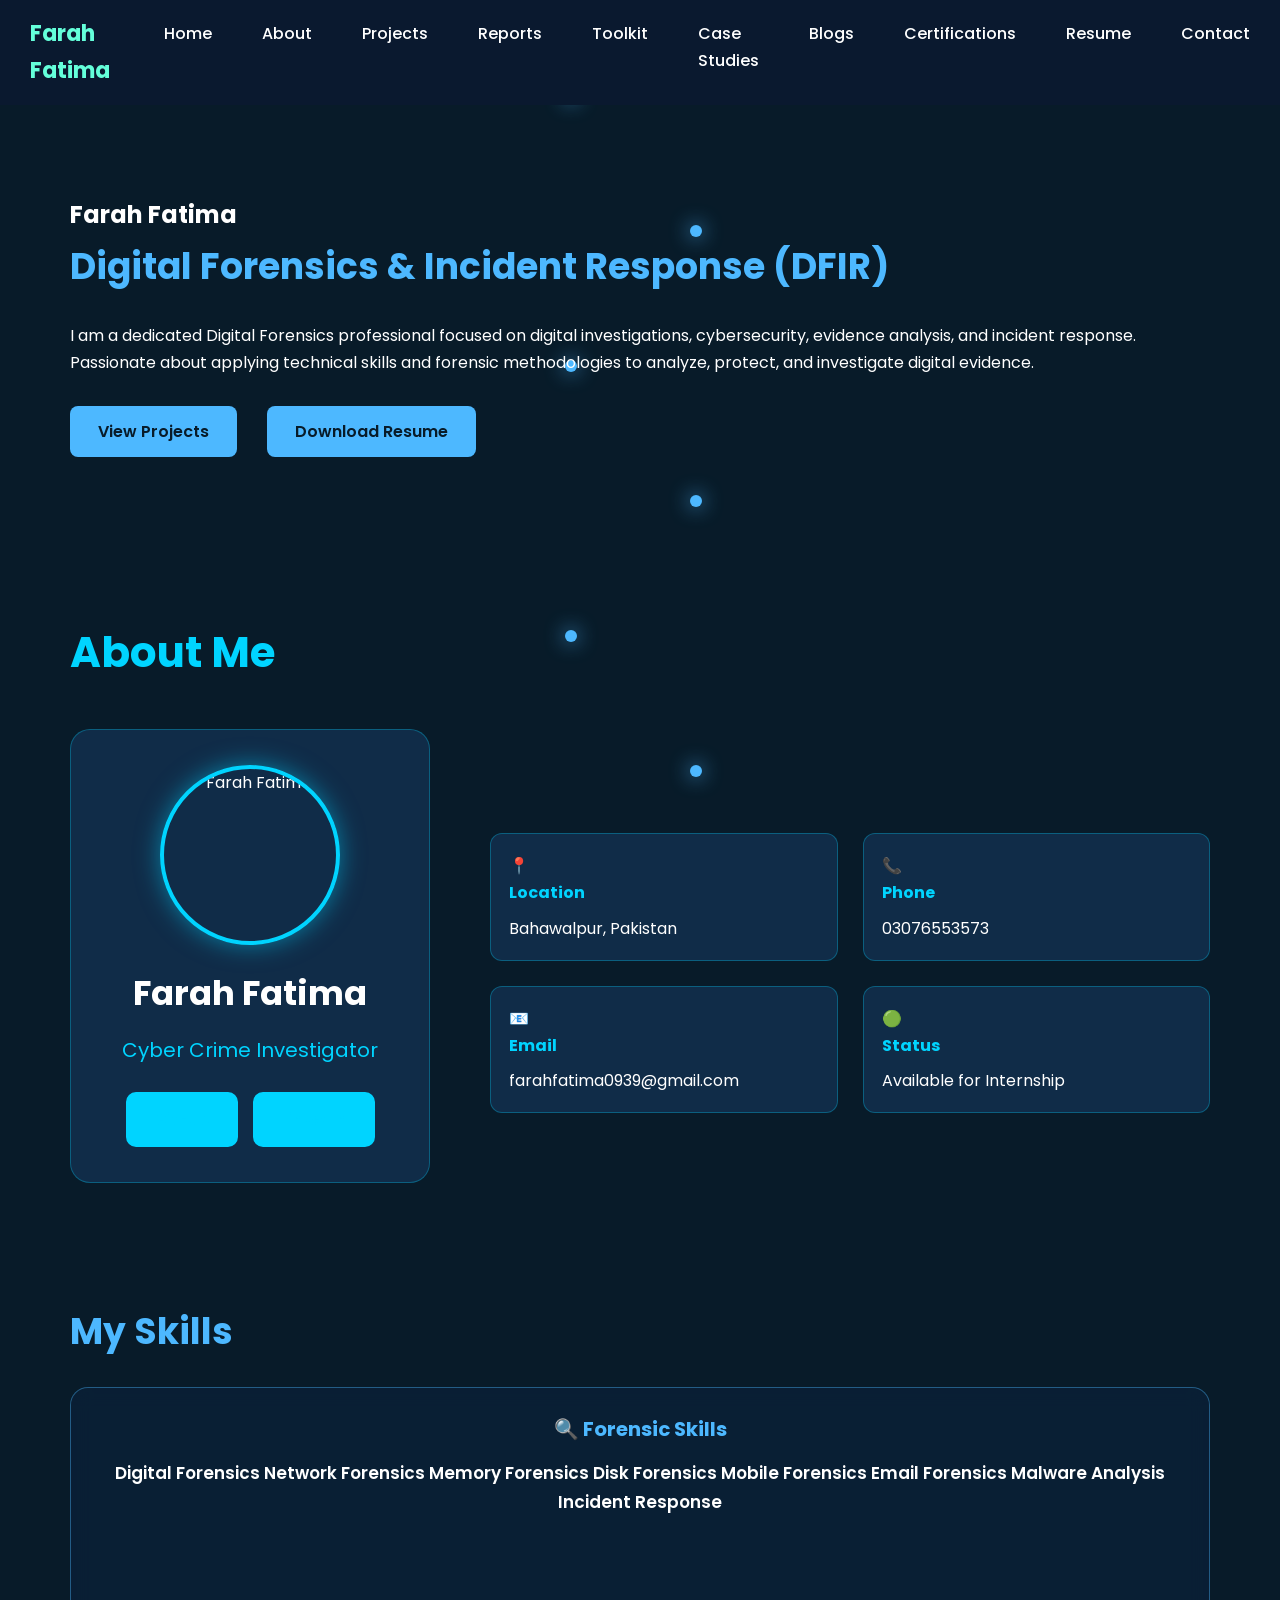
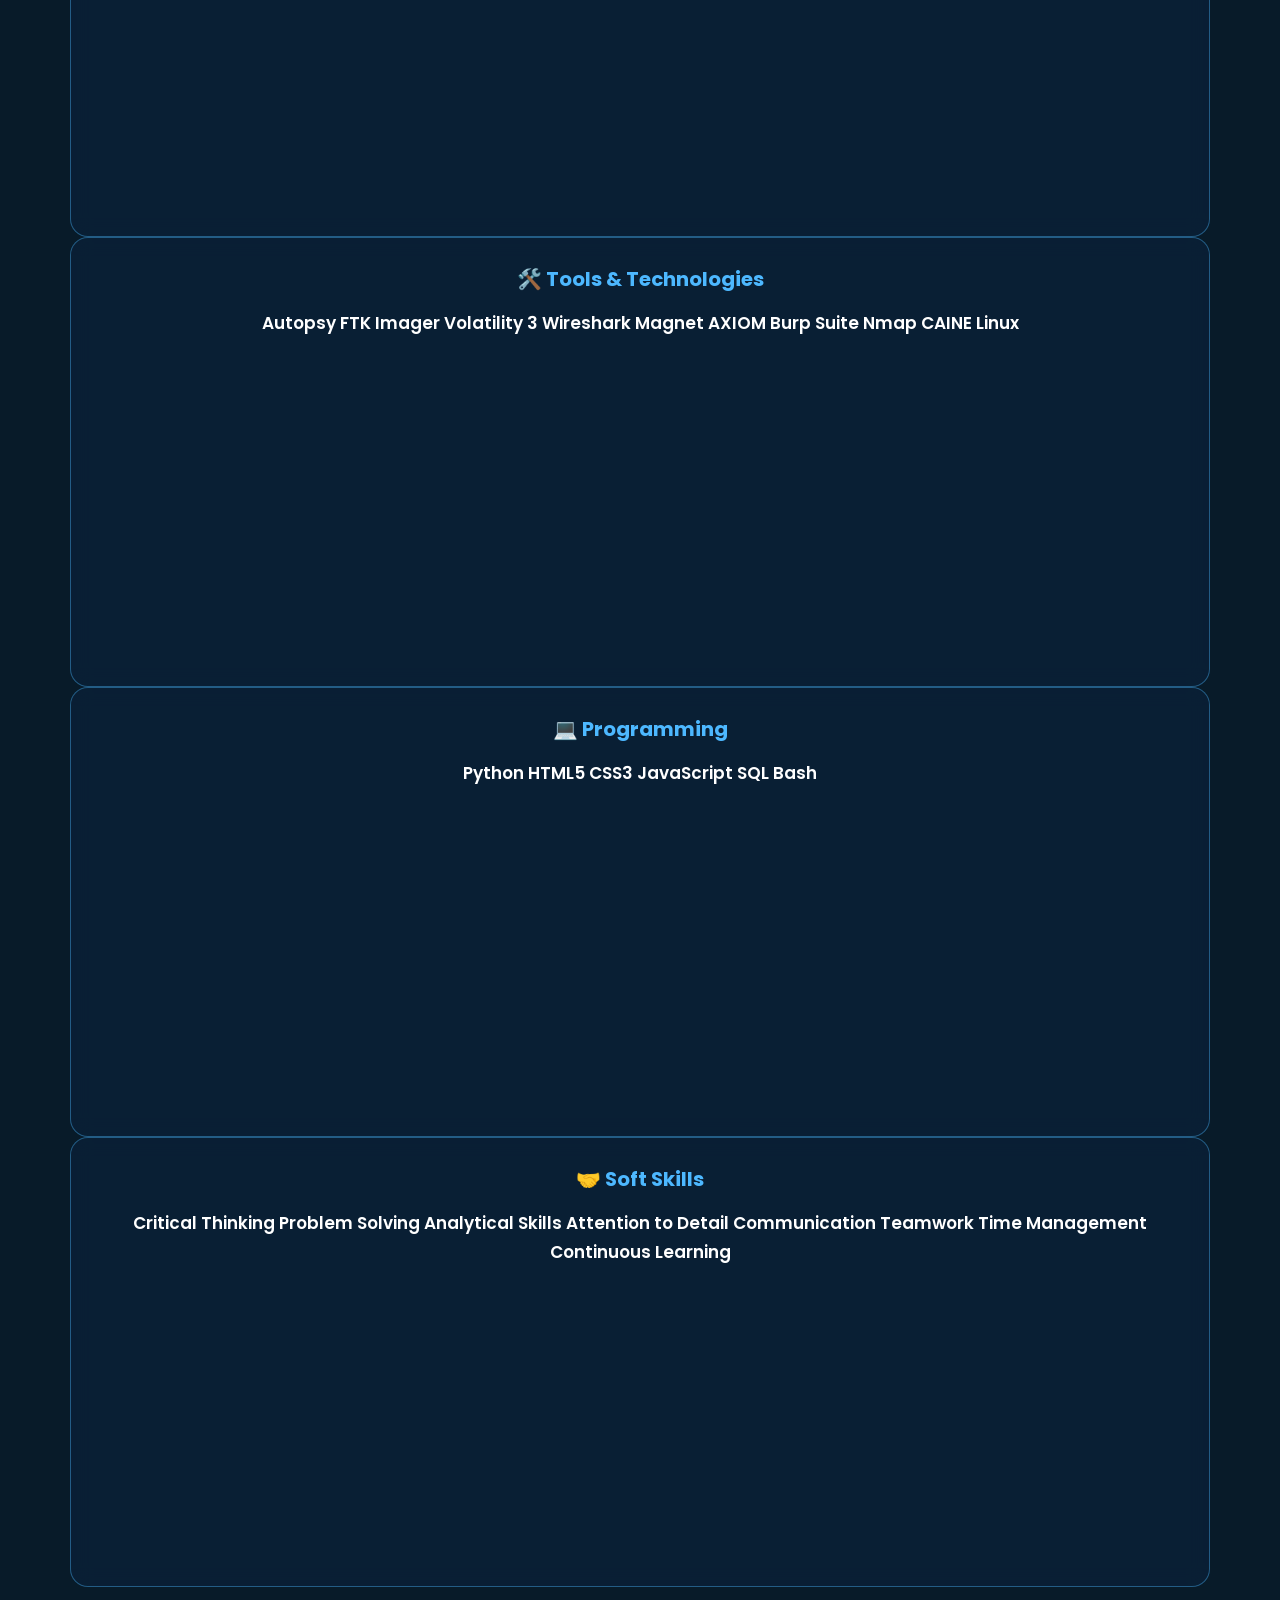
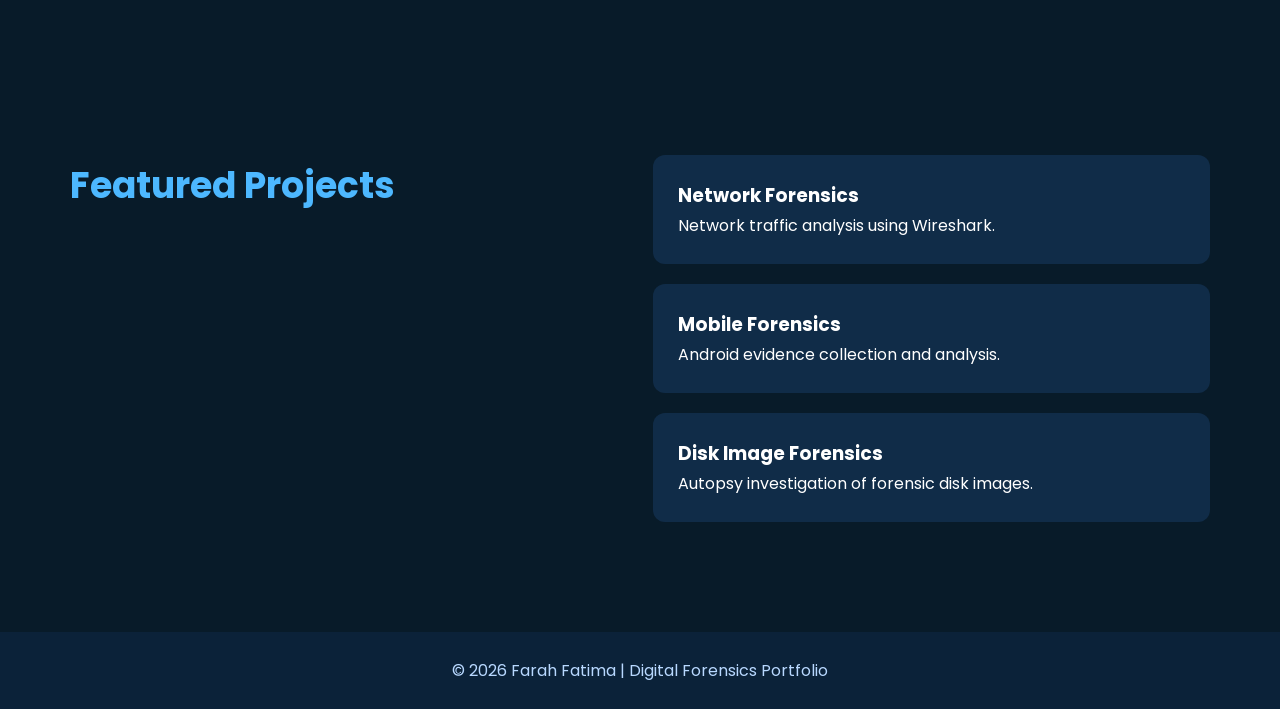
==== commit 8584705c: "Update index.html" ====
--- a/index.html
+++ b/index.html
@@ -216,62 +216,70 @@
 
 <section class="skills" id="skills">
 
-    <h2>Skills</h2>
-
-    <div class="skills-container">
+    <h2>My Skills</h2>
+
+    <div class="skills-grid">
 
         <!-- Forensic Skills -->
         <div class="skill-card">
             <h3>🔍 Forensic Skills</h3>
-            <ul>
-                <li>Digital Forensics</li>
-                <li>Network Forensics</li>
-                <li>Memory Forensics</li>
-                <li>Disk & File System Forensics</li>
-                <li>Mobile Forensics</li>
-                <li>Email Forensics</li>
-                <li>Browser Forensics</li>
-                <li>Malware Analysis</li>
-                <li>Incident Response</li>
-                <li>Timeline Analysis</li>
-                <li>Evidence Acquisition</li>
-                <li>Forensic Reporting</li>
-            </ul>
-        </div>
-
+
+            <div class="skill-tags">
+                <span>Digital Forensics</span>
+                <span>Network Forensics</span>
+                <span>Memory Forensics</span>
+                <span>Disk Forensics</span>
+                <span>Mobile Forensics</span>
+                <span>Email Forensics</span>
+                <span>Malware Analysis</span>
+                <span>Incident Response</span>
+            </div>
+        </div>
 
         <!-- Tools & Technologies -->
         <div class="skill-card">
             <h3>🛠️ Tools & Technologies</h3>
-            <ul>
-                <li>Autopsy</li>
-                <li>FTK Imager</li>
-                <li>Volatility 3</li>
-                <li>Magnet AXIOM</li>
-                <li>Belkasoft</li>
-                <li>Wireshark</li>
-                <li>NetworkMiner</li>
-                <li>Nmap</li>
-                <li>Burp Suite</li>
-                <li>CAINE Linux</li>
-                <li>CyberChef</li>
-                <li>VirusTotal</li>
-            </ul>
-        </div>
-
-
-        <!-- Programming Skills -->
+
+            <div class="skill-tags">
+                <span>Autopsy</span>
+                <span>FTK Imager</span>
+                <span>Volatility 3</span>
+                <span>Wireshark</span>
+                <span>Magnet AXIOM</span>
+                <span>Burp Suite</span>
+                <span>Nmap</span>
+                <span>CAINE Linux</span>
+            </div>
+        </div>
+
+        <!-- Programming -->
         <div class="skill-card">
-            <h3>💻 Programming & Technical Skills</h3>
-            <ul>
-                <li>Python</li>
-                <li>Bash Scripting</li>
-                <li>HTML</li>
-                <li>CSS</li>
-                <li>Linux Command Line</li>
-                <li>Git & GitHub</li>
-                
-            </ul>
+            <h3>💻 Programming</h3>
+
+            <div class="skill-tags">
+                <span>Python</span>
+                <span>HTML5</span>
+                <span>CSS3</span>
+                <span>JavaScript</span>
+                <span>SQL</span>
+                <span>Bash</span>
+            </div>
+        </div>
+
+        <!-- Soft Skills -->
+        <div class="skill-card">
+            <h3>🤝 Soft Skills</h3>
+
+            <div class="skill-tags">
+                <span>Critical Thinking</span>
+                <span>Problem Solving</span>
+                <span>Analytical Skills</span>
+                <span>Attention to Detail</span>
+                <span>Communication</span>
+                <span>Teamwork</span>
+                <span>Time Management</span>
+                <span>Continuous Learning</span>
+            </div>
         </div>
 
     </div>
--- a/style.css
+++ b/style.css
@@ -897,3 +897,59 @@
         transform:translateX(80px);
     }
 }
+.skills-container{
+    display:grid;
+    grid-template-columns:repeat(3, 1fr);
+    gap:25px;
+    align-items:start;
+}
+
+
+.skill-card{
+    background:rgba(11,34,57,0.7);
+    backdrop-filter:blur(10px);
+    padding:25px;
+    border-radius:18px;
+    border:1px solid rgba(77,184,255,0.4);
+
+    height:auto;
+    min-height:450px;
+
+    overflow:visible;
+}
+
+
+.skill-card ul{
+    padding-left:20px;
+}
+
+
+.skill-card li{
+    color:white;
+    margin:8px 0;
+    line-height:1.5;
+}
+
+
+/* Responsive */
+
+@media(max-width:1000px){
+
+.skills-container{
+    grid-template-columns:repeat(2,1fr);
+}
+
+}
+
+
+@media(max-width:768px){
+
+.skills-container{
+    grid-template-columns:1fr;
+}
+
+.skill-card{
+    min-height:auto;
+}
+
+}
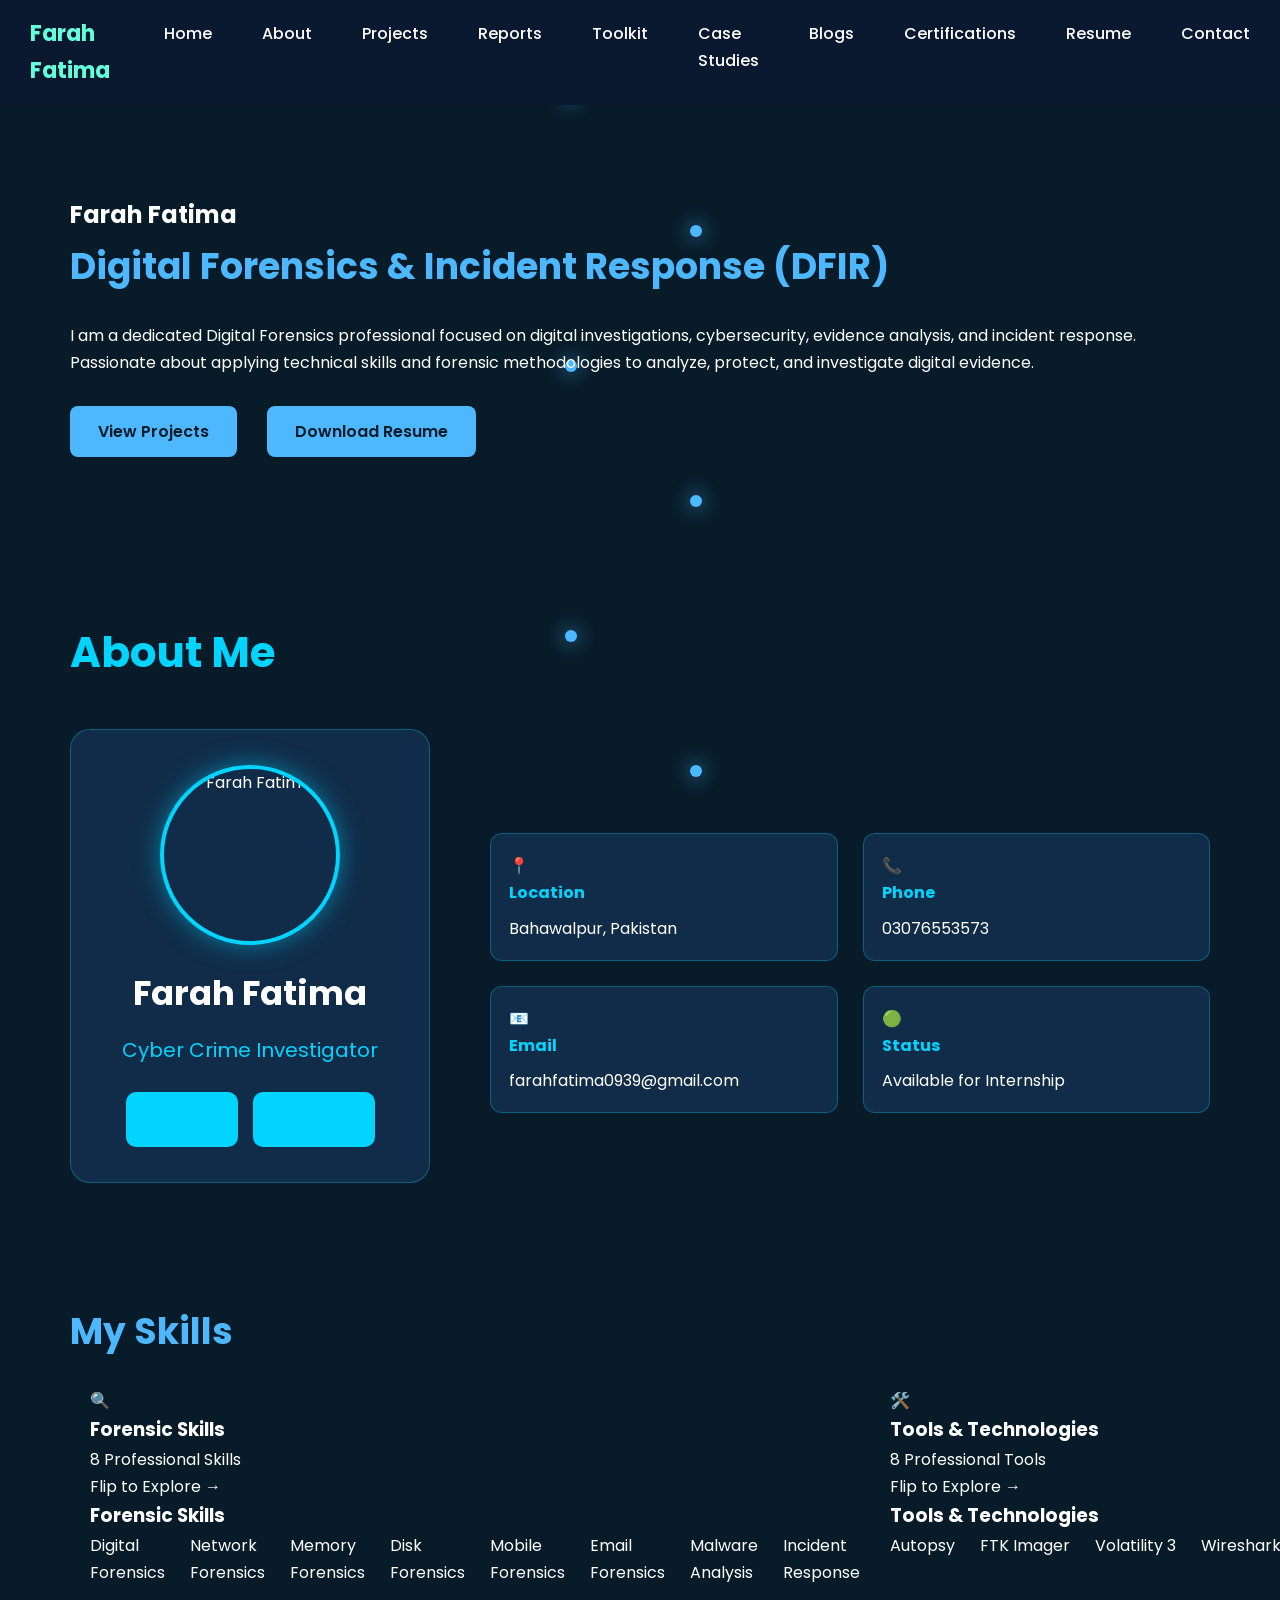
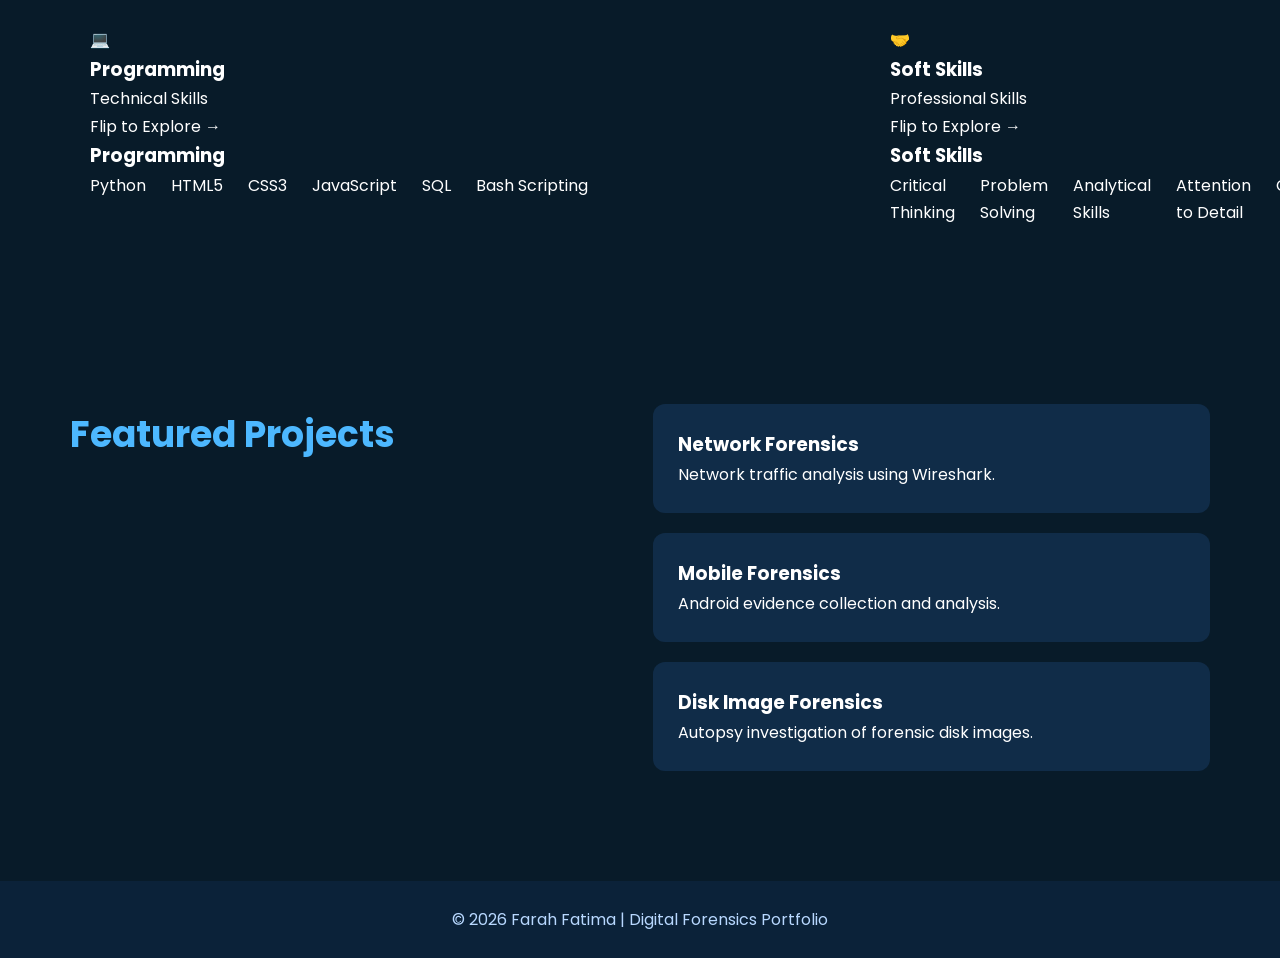
==== commit 228ffa78: "Update index.html" ====
--- a/index.html
+++ b/index.html
@@ -216,73 +216,152 @@
 
 <section class="skills" id="skills">
 
-    <h2>My Skills</h2>
-
-    <div class="skills-grid">
-
-        <!-- Forensic Skills -->
-        <div class="skill-card">
-            <h3>🔍 Forensic Skills</h3>
-
-            <div class="skill-tags">
-                <span>Digital Forensics</span>
-                <span>Network Forensics</span>
-                <span>Memory Forensics</span>
-                <span>Disk Forensics</span>
-                <span>Mobile Forensics</span>
-                <span>Email Forensics</span>
-                <span>Malware Analysis</span>
-                <span>Incident Response</span>
-            </div>
-        </div>
-
-        <!-- Tools & Technologies -->
-        <div class="skill-card">
-            <h3>🛠️ Tools & Technologies</h3>
-
-            <div class="skill-tags">
-                <span>Autopsy</span>
-                <span>FTK Imager</span>
-                <span>Volatility 3</span>
-                <span>Wireshark</span>
-                <span>Magnet AXIOM</span>
-                <span>Burp Suite</span>
-                <span>Nmap</span>
-                <span>CAINE Linux</span>
-            </div>
-        </div>
-
-        <!-- Programming -->
-        <div class="skill-card">
-            <h3>💻 Programming</h3>
-
-            <div class="skill-tags">
-                <span>Python</span>
-                <span>HTML5</span>
-                <span>CSS3</span>
-                <span>JavaScript</span>
-                <span>SQL</span>
-                <span>Bash</span>
-            </div>
-        </div>
-
-        <!-- Soft Skills -->
-        <div class="skill-card">
-            <h3>🤝 Soft Skills</h3>
-
-            <div class="skill-tags">
-                <span>Critical Thinking</span>
-                <span>Problem Solving</span>
-                <span>Analytical Skills</span>
-                <span>Attention to Detail</span>
-                <span>Communication</span>
-                <span>Teamwork</span>
-                <span>Time Management</span>
-                <span>Continuous Learning</span>
-            </div>
-        </div>
-
-    </div>
+<h2>My Skills</h2>
+
+<div class="skills-grid">
+
+
+<!-- Card 1 -->
+<div class="flip-card">
+
+<div class="flip-card-inner">
+
+<div class="flip-card-front">
+    <div class="icon">🔍</div>
+    <h3>Forensic Skills</h3>
+    <p>8 Professional Skills</p>
+    <span>Flip to Explore →</span>
+</div>
+
+
+<div class="flip-card-back">
+
+<h3>Forensic Skills</h3>
+
+<ul>
+<li>Digital Forensics</li>
+<li>Network Forensics</li>
+<li>Memory Forensics</li>
+<li>Disk Forensics</li>
+<li>Mobile Forensics</li>
+<li>Email Forensics</li>
+<li>Malware Analysis</li>
+<li>Incident Response</li>
+</ul>
+
+</div>
+
+</div>
+</div>
+
+
+
+
+<!-- Card 2 -->
+<div class="flip-card">
+
+<div class="flip-card-inner">
+
+<div class="flip-card-front">
+    <div class="icon">🛠️</div>
+    <h3>Tools & Technologies</h3>
+    <p>8 Professional Tools</p>
+    <span>Flip to Explore →</span>
+</div>
+
+
+<div class="flip-card-back">
+
+<h3>Tools & Technologies</h3>
+
+<ul>
+<li>Autopsy</li>
+<li>FTK Imager</li>
+<li>Volatility 3</li>
+<li>Wireshark</li>
+<li>Magnet AXIOM</li>
+<li>Burp Suite</li>
+<li>Nmap</li>
+<li>CAINE Linux</li>
+</ul>
+
+</div>
+
+</div>
+</div>
+
+
+
+
+<!-- Card 3 -->
+<div class="flip-card">
+
+<div class="flip-card-inner">
+
+<div class="flip-card-front">
+    <div class="icon">💻</div>
+    <h3>Programming</h3>
+    <p>Technical Skills</p>
+    <span>Flip to Explore →</span>
+</div>
+
+
+<div class="flip-card-back">
+
+<h3>Programming</h3>
+
+<ul>
+<li>Python</li>
+<li>HTML5</li>
+<li>CSS3</li>
+<li>JavaScript</li>
+<li>SQL</li>
+<li>Bash Scripting</li>
+</ul>
+
+</div>
+
+</div>
+</div>
+
+
+
+
+<!-- Card 4 -->
+<div class="flip-card">
+
+<div class="flip-card-inner">
+
+<div class="flip-card-front">
+    <div class="icon">🤝</div>
+    <h3>Soft Skills</h3>
+    <p>Professional Skills</p>
+    <span>Flip to Explore →</span>
+</div>
+
+
+<div class="flip-card-back">
+
+<h3>Soft Skills</h3>
+
+<ul>
+<li>Critical Thinking</li>
+<li>Problem Solving</li>
+<li>Analytical Skills</li>
+<li>Attention to Detail</li>
+<li>Communication</li>
+<li>Teamwork</li>
+<li>Time Management</li>
+<li>Continuous Learning</li>
+</ul>
+
+</div>
+
+</div>
+</div>
+
+
+</div>
 
 </section>
     <!-- Latest Projects -->
--- a/style.css
+++ b/style.css
@@ -897,59 +897,41 @@
         transform:translateX(80px);
     }
 }
-.skills-container{
-    display:grid;
-    grid-template-columns:repeat(3, 1fr);
-    gap:25px;
-    align-items:start;
-}
-
-
+/* Skills Grid */
+.skills-grid{
+    display:grid;
+    grid-template-columns:repeat(2, 1fr);
+    gap:30px;
+    max-width:1100px;
+    margin:auto;
+}
+
+/* Skill Card */
 .skill-card{
-    background:rgba(11,34,57,0.7);
-    backdrop-filter:blur(10px);
-    padding:25px;
-    border-radius:18px;
-    border:1px solid rgba(77,184,255,0.4);
-
-    height:auto;
-    min-height:450px;
-
-    overflow:visible;
-}
-
-
-.skill-card ul{
-    padding-left:20px;
-}
-
-
-.skill-card li{
-    color:white;
-    margin:8px 0;
-    line-height:1.5;
-}
-
-
-/* Responsive */
-
-@media(max-width:1000px){
-
-.skills-container{
-    grid-template-columns:repeat(2,1fr);
-}
-
-}
-
-
-@media(max-width:768px){
-
-.skills-container{
+    width:100%;
+    min-height:220px;
+    padding:24px;
+
+    background:rgba(11,34,57,0.75);
+    backdrop-filter:blur(12px);
+
+    border:1px solid rgba(77,184,255,0.25);
+    border-radius:12px;
+
+    transition:0.35s ease;
+    box-sizing:border-box;
+}
+
+.skill-card:hover{
+    transform:translateY(-8px);
+    box-shadow:0 0 25px rgba(77,184,255,0.35);
+}
+
+/* Mobile */
+@media (max-width:768px){
+
+.skills-grid{
     grid-template-columns:1fr;
 }
 
-.skill-card{
-    min-height:auto;
-}
-
-}
+}
